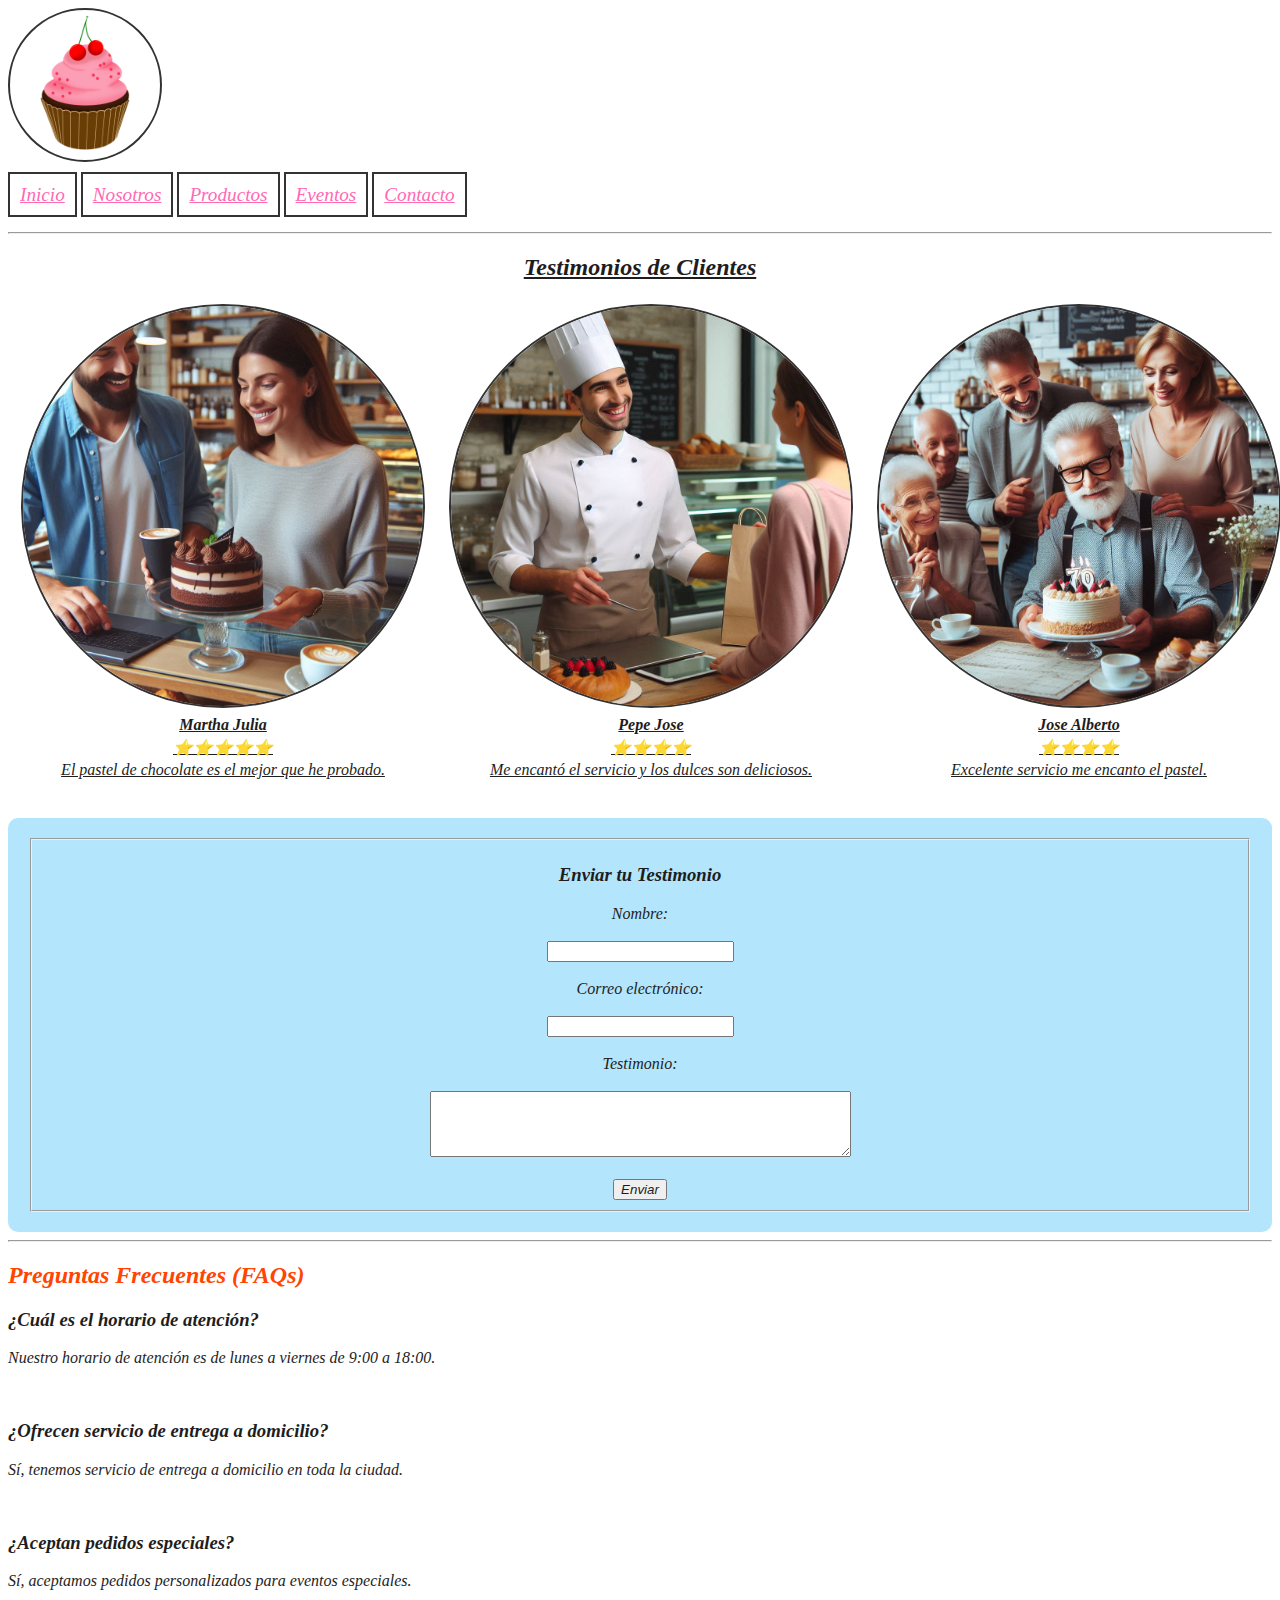
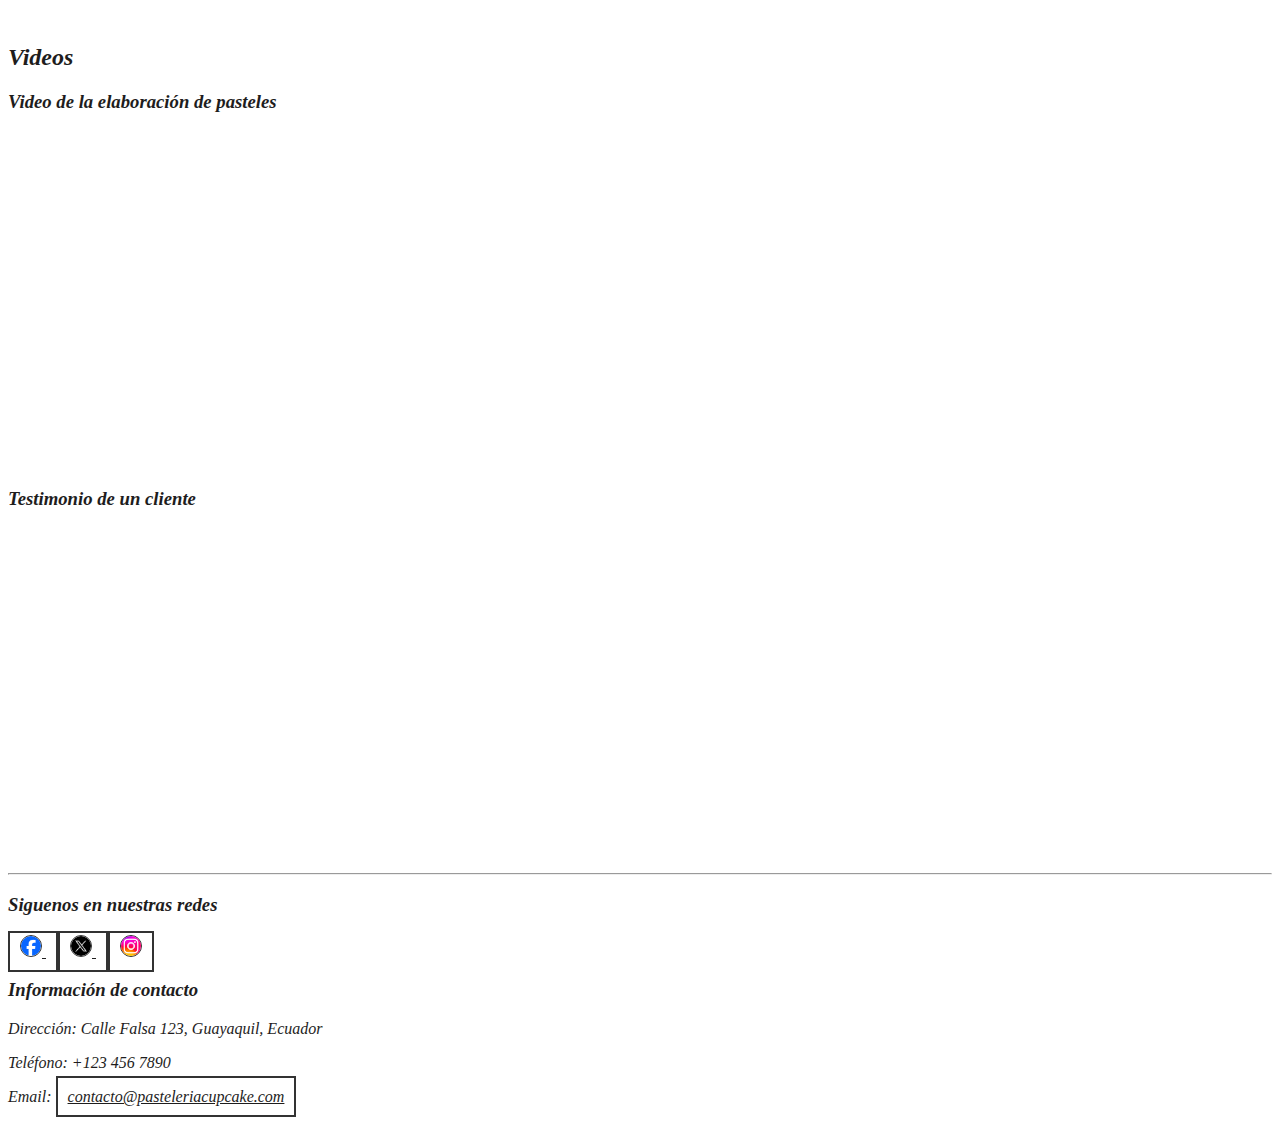
==== contacto.html @ 84ab32dd "falta añadir footer negro" ====
<!DOCTYPE html>
<html lang="es">
<head>
    <meta charset="UTF-8">
    <meta name="description" content="Página de testimonios de la pastelería.">
    <meta name="keywords" content="pastelería, testimonios, dulces, repostería">
    <meta name="author" content="Cisneros Alcivar Kenny Geampiere">
    <meta name="viewport" content="width=device-width, initial-scale=1.0">
    <title>Pastelería CupCake - Contacto</title>
    <style>
        /* Selector universal para cambiar el color de la fuente y ponerla en itálicas */
        * {
            color: #1e1d1d; 
            font-style: italic;
        }

        /* Estilo para los enlaces */
        a {
            padding: 10px;
            border: 2px solid #333333;
        }

        /* Selector de clase para estilizar tres elementos */
        .estilo-especial {
            color: #ff69b4;
            font-size: 1.2em;
        }

        /* Selector por id para centrar texto y subrayarlo */
        #testimonios {
            text-align: center;
            text-decoration: underline;
        }

        /* Selector en línea para texto en negritas y capitalizado */
        .inline-element {
            font-weight: bold;
            text-transform: capitalize;
        }

        /* Selector combinador */
        #faqs h2 {
            color: #ff4500;
        }

        img[src="img/cupcake.png"] {
            width: 150px;
            height: 150px; 
            border-radius: 50%;
            border: 2px solid #333333;
        }
        
        img[src^="img/imagen"] {
            width: 400px;
            height: 400px;
            border-radius: 50%;
            border: 2px solid #333333;
            margin: 0 10px;
        }

        img[src^="img/facebook"], img[src^="img/x"], img[src^="img/Instagram"] {
            width: 20px;
            height: 20px; 
            border-radius: 50%;
            border: 1px solid #333333;
        }

        /* Estilo para el fondo celeste del formulario de enviar testimonio */
        #enviar_testimonio form {
            background-color: #b3e5fc;
            padding: 20px; 
            border-radius: 10px; 
        }

    </style>
</head>
<body>
    <!--Header-->
    <header>
        <div>
            <img src="img/cupcake.png" alt="cupcake-image"><br><br>
            <nav>
                <a href="index.html" class="estilo-especial">Inicio</a>
                <a href="nosotros.html" class="estilo-especial">Nosotros</a>
                <a href="productos.html" class="estilo-especial">Productos</a>
                <a href="eventos.html" class="estilo-especial">Eventos</a>
                <a href="contacto.html" class="estilo-especial">Contacto</a>
            </nav>
        </div><br>
    </header>

    <hr>
    <!--Main-->
    <main>
        <section id="testimonios">
            <h2>Testimonios de Clientes</h2>
            <table align="center">
                <tr>
                    <td><img src="img/imagen 1.jpeg" alt="Foto de Cliente 1"></td>
                    <td><img src="img/imagen 2.jpeg" alt="Foto de Cliente 2"></td>
                    <td><img src="img/imagen 3.jpeg" alt="Foto de Cliente 3"></td>
                    <td><img src="img/imagen 4.jpeg" alt="Foto de Cliente 4"></td>
                </tr>
                <tr>
                    <td class="inline-element">Martha Julia</td>
                    <td class="inline-element">Pepe Jose</td>
                    <td class="inline-element">Jose Alberto</td>
                    <td class="inline-element">Mario Antonio</td>
                </tr>
                <tr>
                    <td>⭐⭐⭐⭐⭐</td>
                    <td>⭐⭐⭐⭐</td>
                    <td>⭐⭐⭐⭐</td>
                    <td>⭐⭐⭐⭐⭐</td>
                </tr>
                <tr>
                    <td>El pastel de chocolate es el mejor que he probado.</td>
                    <td>Me encantó el servicio y los dulces son deliciosos.</td>
                    <td>Excelente servicio me encanto el pastel.</td>
                    <td>Productos de muy buena calidad.</td>
                </tr>
            </table><br><br>
        </section>

        <section id="enviar_testimonio" align="center">
            <form action="submit_testimonio.html" method="post">
                <fieldset>
                    <h3>Enviar tu Testimonio</h3>
                    <label for="nombre">Nombre:</label><br><br>
                    <input type="text" id="nombre" name="nombre" required><br><br>
                    <label for="email">Correo electrónico:</label><br><br>
                    <input type="email" id="email" name="email" required><br><br>
                    <label for="testimonio">Testimonio:</label><br><br>
                    <textarea id="testimonio" name="testimonio" rows="4" cols="50" required></textarea><br><br>
                    <button type="submit">Enviar</button><br>
                </fieldset>
            </form>
        </section>
        <hr>

        <section id="faqs">
            <h2>Preguntas Frecuentes (FAQs)</h2>
            <article>
                <h3>¿Cuál es el horario de atención?</h3>
                <p>Nuestro horario de atención es de lunes a viernes de 9:00 a 18:00.</p><br>
            </article>
            <article>
                <h3>¿Ofrecen servicio de entrega a domicilio?</h3>
                <p>Sí, tenemos servicio de entrega a domicilio en toda la ciudad.</p><br>
            </article>
            <article>
                <h3>¿Aceptan pedidos especiales?</h3>
                <p>Sí, aceptamos pedidos personalizados para eventos especiales.</p><br>
            </article>
        </section>

        <section id="videos">
            <h2>Videos</h2>
            <article>
                <h3>Video de la elaboración de pasteles</h3><br>
                <iframe width="560" height="315" src="https://www.youtube.com/embed/brTCTw5O3BQ" frameborder="0" allow="accelerometer; autoplay; encrypted-media; gyroscope; picture-in-picture" allowfullscreen></iframe>
            </article>
            <article>
                <h3>Testimonio de un cliente</h3><br>
                <iframe width="560" height="315" src="https://www.youtube.com/embed/U2p_HJNhkn8" frameborder="0" allow="accelerometer; autoplay; encrypted-media; gyroscope; picture-in-picture" allowfullscreen></iframe>
            </article>
        </section>
    </main>

    <hr>
    <!--Footer-->
    <footer>
        <div>
            <h3>Siguenos en nuestras redes</h3>
            <a href="https://www.facebook.com/" target="_blank">
                <img src="img/facebook.webp" alt="facebook" width="40px" height="40px">
            </a>
            
            <a href="https://x.com/home" target="_blank">
                <img src="img/x.png" alt="x" width="40px" height="40px">
            </a>
            
            <a href="https://www.instagram.com/" target="_blank">
                <img src="img/Instagram.png" alt="instagram" width="40px" height="40px">
            </a>
        </div>
        <div>
            <h3>Información de contacto</h3>
            <address>
                <p>Dirección: Calle Falsa 123, Guayaquil, Ecuador</p>
                <p>Teléfono: +123 456 7890</p>
                <p>Email: <a href="mailto:contacto@pasteleriacupcake.com">contacto@pasteleriacupcake.com</a></p>
            </address>
        </div>
        
    </footer>
</body>
</html>
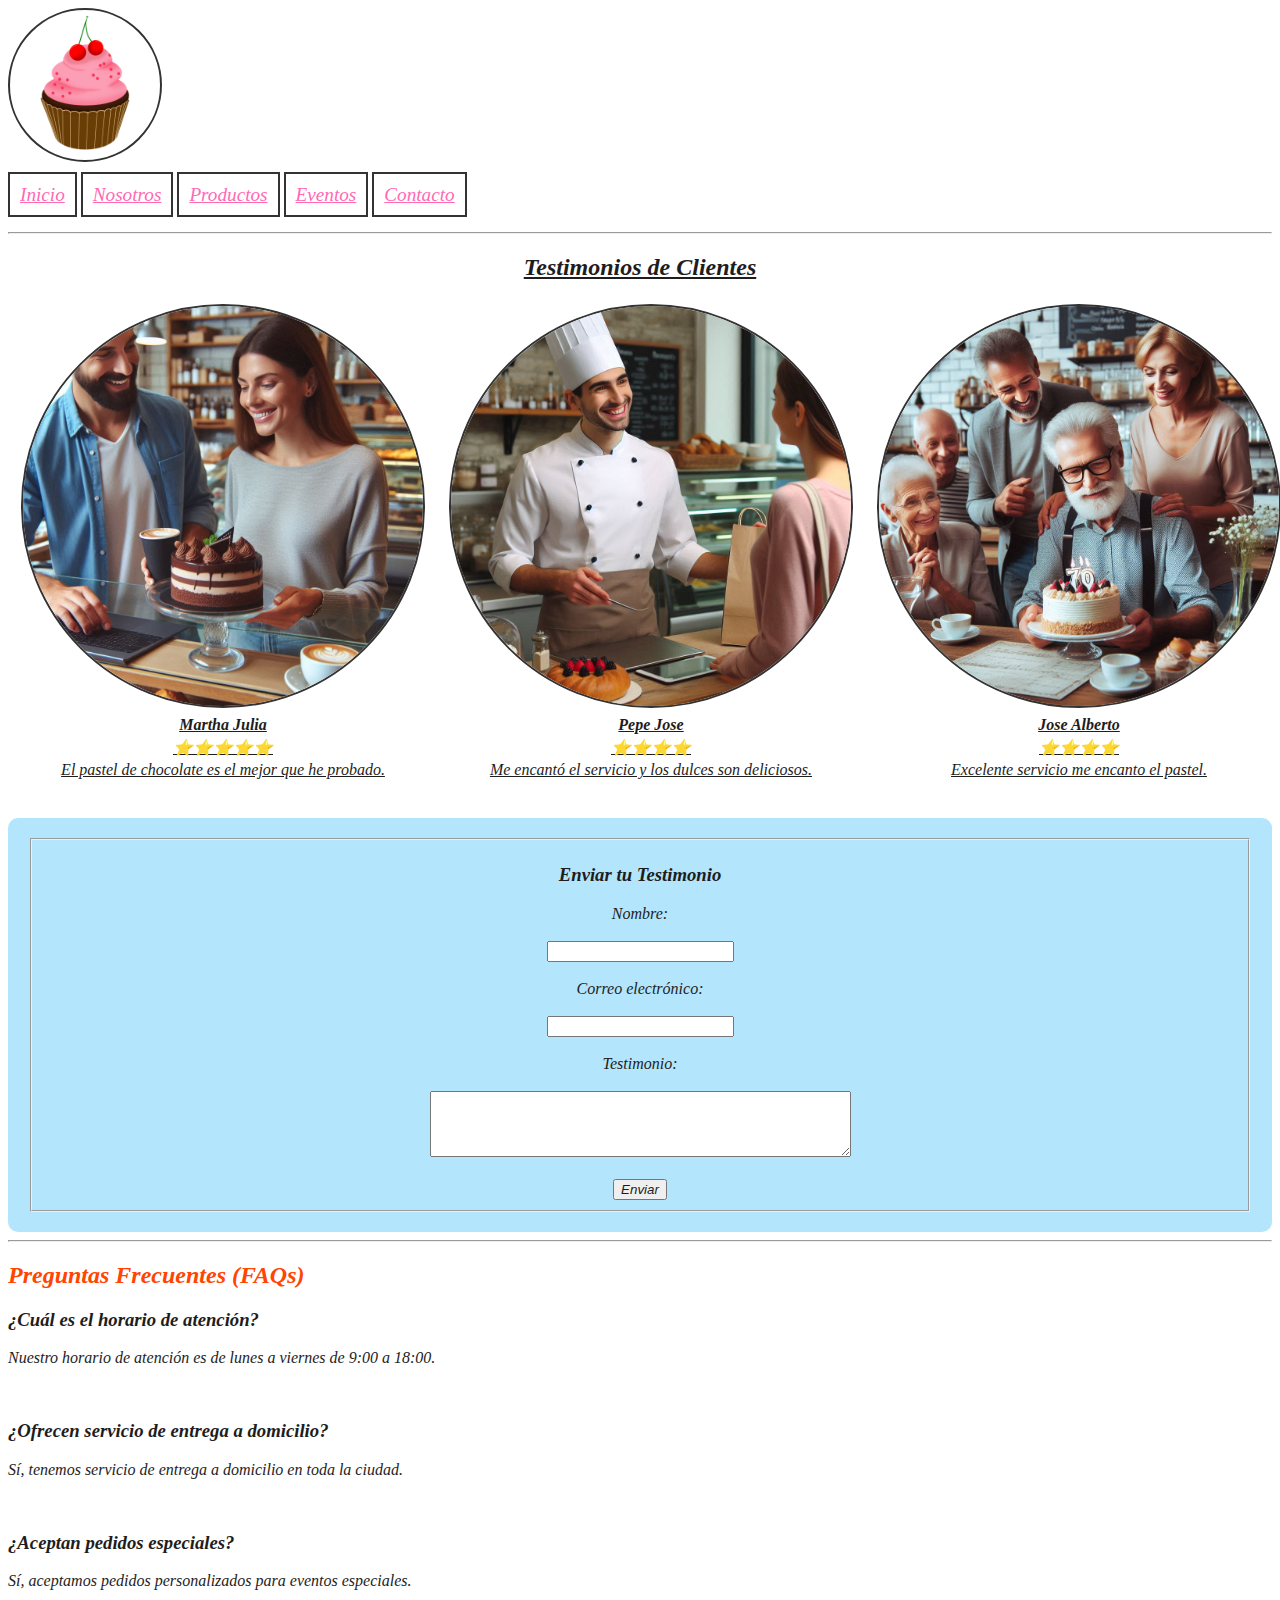
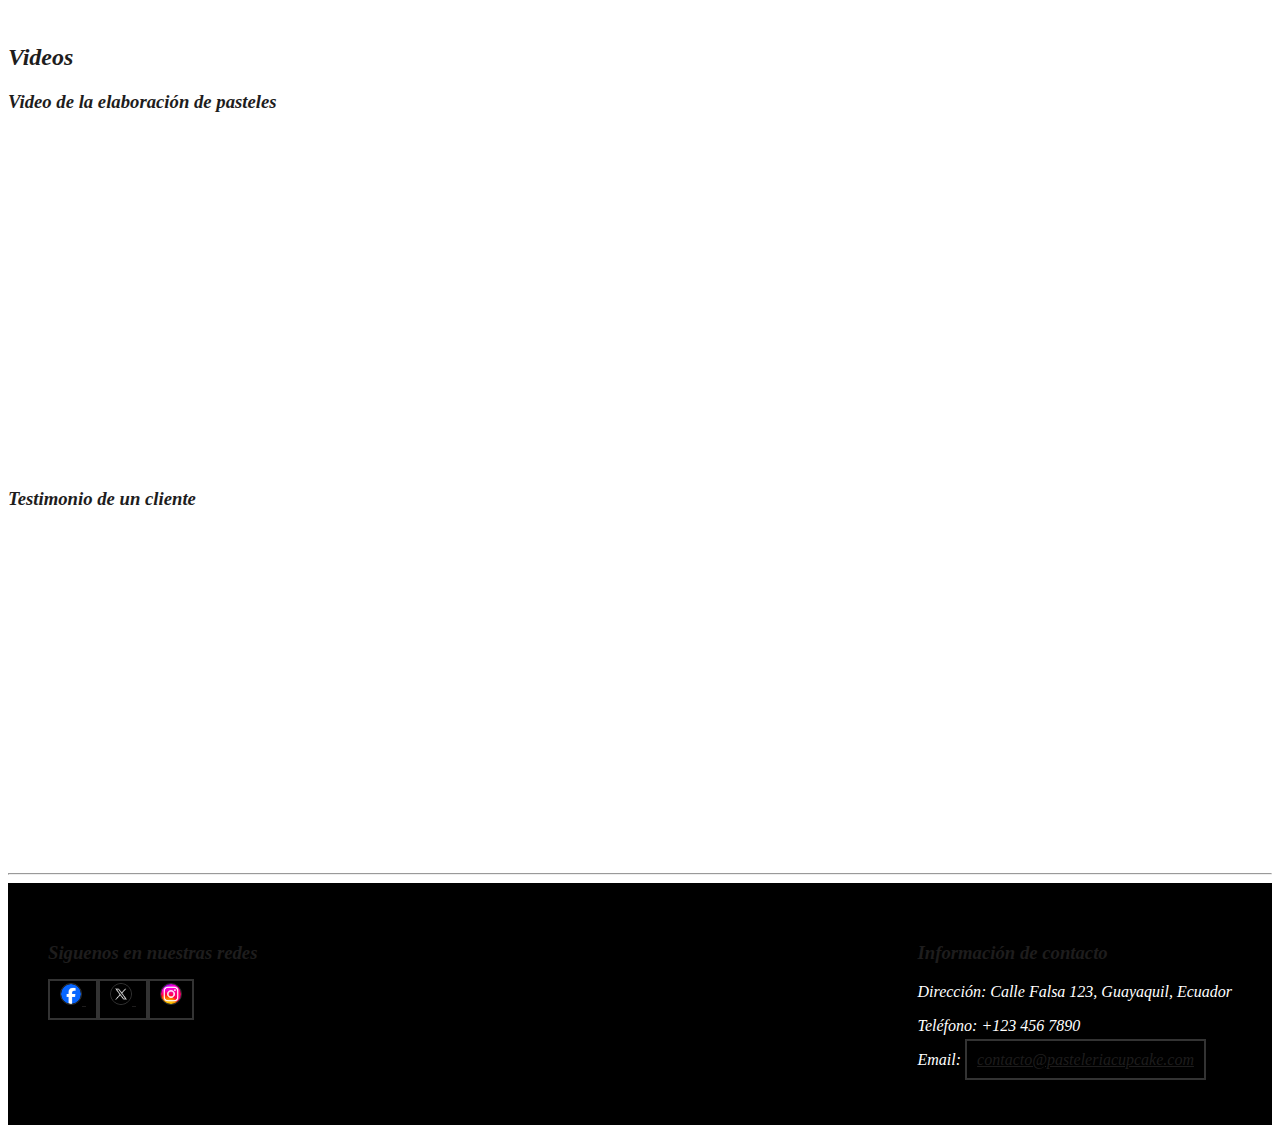
==== commit ff4d2128: "Add pre-cambios" ====
--- a/contacto.html
+++ b/contacto.html
@@ -71,6 +71,24 @@
             padding: 20px; 
             border-radius: 10px; 
         }
+
+        footer{
+                background-color: black;
+                display: flex;
+                justify-content: space-between;
+                padding: 40px;
+            }
+            .contenedor-enlaces{
+                display: flex;
+                justify-content: space-around;
+                margin: 10px;
+            }
+            .txt-footer{
+                color: white;
+            }
+            address > p {
+                color: white;
+            }
 
     </style>
 </head>
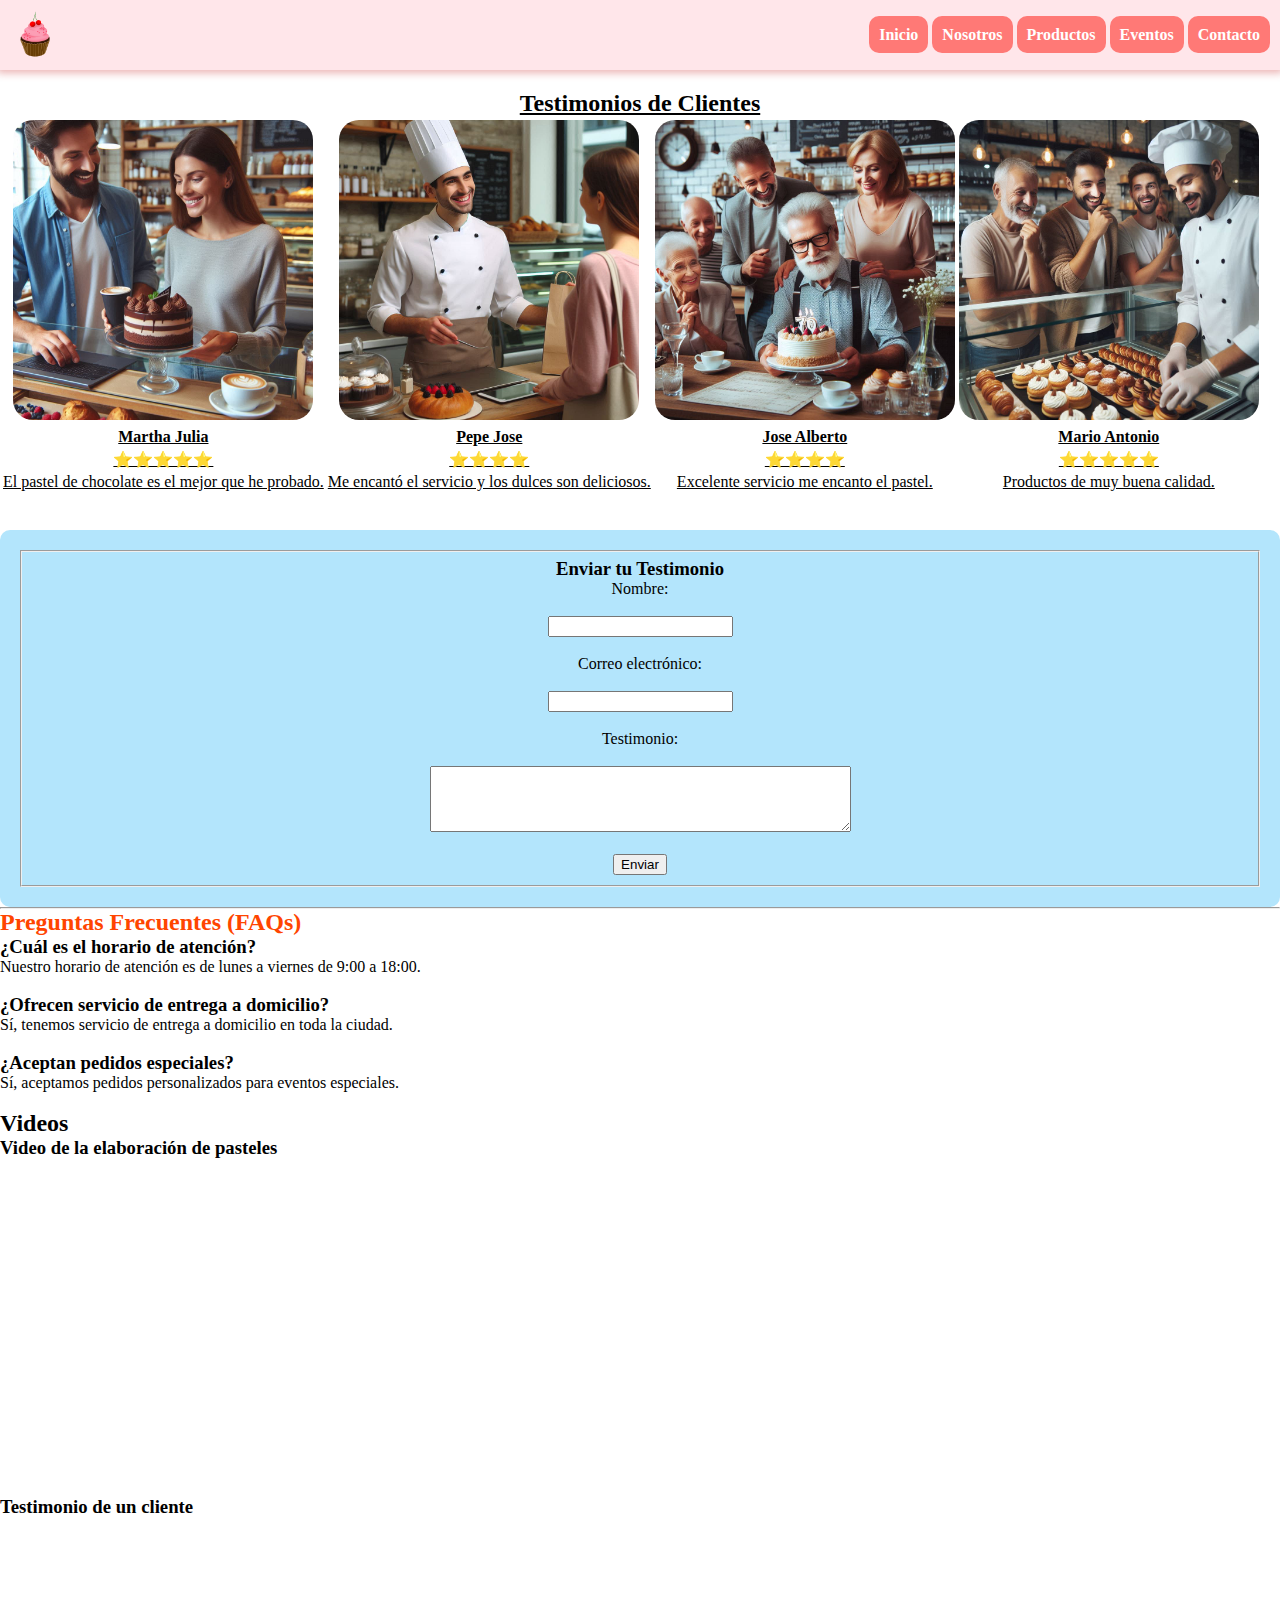
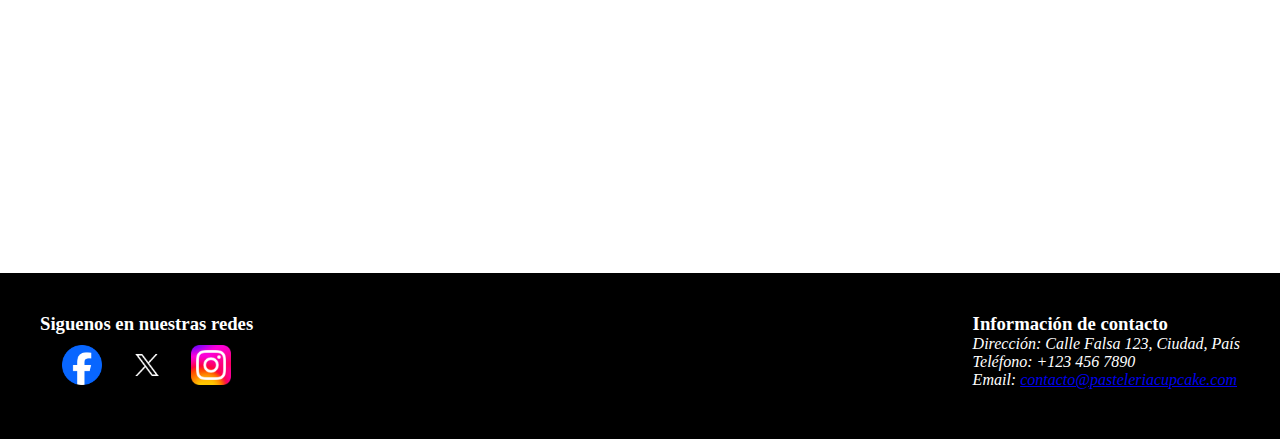
==== commit 3f8af148: "Fix - cambios en header y footer del sitio web" ====
--- a/contacto.html
+++ b/contacto.html
@@ -8,16 +8,31 @@
     <meta name="viewport" content="width=device-width, initial-scale=1.0">
     <title>Pastelería CupCake - Contacto</title>
     <style>
-        /* Selector universal para cambiar el color de la fuente y ponerla en itálicas */
-        * {
-            color: #1e1d1d; 
-            font-style: italic;
-        }
-
-        /* Estilo para los enlaces */
-        a {
+        
+        *{
+            margin: 0;
+        }
+        .contenedor-header{
+            display: flex;
+            justify-content: space-between;
+            align-items: center;
+            background-color: rgb(255, 230, 234);
             padding: 10px;
-            border: 2px solid #333333;
+            box-shadow: 0 0 8px 3px rgba(190, 4, 4, 0.3);
+            margin-bottom: 20px;
+        }
+
+        .btn-enlace{
+            background-color: rgb(255, 121, 118);
+            padding: 10px;
+            border-radius: 10px;
+            color: white;
+            text-decoration: none;
+            font-weight: bold;
+        }
+
+        .btn-enlace:hover {
+            background-color: rgb(222, 94, 92);
         }
 
         /* Selector de clase para estilizar tres elementos */
@@ -43,26 +58,10 @@
             color: #ff4500;
         }
 
-        img[src="img/cupcake.png"] {
-            width: 150px;
-            height: 150px; 
-            border-radius: 50%;
-            border: 2px solid #333333;
-        }
-        
-        img[src^="img/imagen"] {
-            width: 400px;
-            height: 400px;
-            border-radius: 50%;
-            border: 2px solid #333333;
-            margin: 0 10px;
-        }
-
-        img[src^="img/facebook"], img[src^="img/x"], img[src^="img/Instagram"] {
-            width: 20px;
-            height: 20px; 
-            border-radius: 50%;
-            border: 1px solid #333333;
+        .tamanio-img{
+            width: 300px;
+            height: 300px;
+            border-radius: 20px;
         }
 
         /* Estilo para el fondo celeste del formulario de enviar testimonio */
@@ -73,51 +72,50 @@
         }
 
         footer{
-                background-color: black;
-                display: flex;
-                justify-content: space-between;
-                padding: 40px;
-            }
-            .contenedor-enlaces{
-                display: flex;
-                justify-content: space-around;
-                margin: 10px;
-            }
-            .txt-footer{
-                color: white;
-            }
-            address > p {
-                color: white;
-            }
+            background-color: black;
+            display: flex;
+            justify-content: space-between;
+            padding: 40px;
+        }
+        .contenedor-enlaces{
+            display: flex;
+            justify-content: space-around;
+            margin: 10px;
+        }
+        .txt-footer{
+            color: white;
+        }
+        address > p {
+            color: white;
+        }
 
     </style>
 </head>
 <body>
     <!--Header-->
     <header>
-        <div>
-            <img src="img/cupcake.png" alt="cupcake-image"><br><br>
+        <div class="contenedor-header">
+            <img src="img/cupcake.png" alt="cupcake-image" width="50px" height="50px">
             <nav>
-                <a href="index.html" class="estilo-especial">Inicio</a>
-                <a href="nosotros.html" class="estilo-especial">Nosotros</a>
-                <a href="productos.html" class="estilo-especial">Productos</a>
-                <a href="eventos.html" class="estilo-especial">Eventos</a>
-                <a href="contacto.html" class="estilo-especial">Contacto</a>
+                <a class="btn-enlace" href="index.html">Inicio</a>
+                <a class="btn-enlace" href="nosotros.html">Nosotros</a>
+                <a class="btn-enlace" href="productos.html">Productos</a>
+                <a class="btn-enlace" href="eventos.html">Eventos</a>
+                <a class="btn-enlace" href="">Contacto</a>
             </nav>
-        </div><br>
+        </div>
     </header>
 
-    <hr>
     <!--Main-->
     <main>
         <section id="testimonios">
             <h2>Testimonios de Clientes</h2>
             <table align="center">
                 <tr>
-                    <td><img src="img/imagen 1.jpeg" alt="Foto de Cliente 1"></td>
-                    <td><img src="img/imagen 2.jpeg" alt="Foto de Cliente 2"></td>
-                    <td><img src="img/imagen 3.jpeg" alt="Foto de Cliente 3"></td>
-                    <td><img src="img/imagen 4.jpeg" alt="Foto de Cliente 4"></td>
+                    <td><img class="tamanio-img" src="img/imagen 1.jpeg" alt="Foto de Cliente 1"></td>
+                    <td><img class="tamanio-img" src="img/imagen 2.jpeg" alt="Foto de Cliente 2"></td>
+                    <td><img class="tamanio-img" src="img/imagen 3.jpeg" alt="Foto de Cliente 3"></td>
+                    <td><img class="tamanio-img" src="img/imagen 4.jpeg" alt="Foto de Cliente 4"></td>
                 </tr>
                 <tr>
                     <td class="inline-element">Martha Julia</td>
@@ -185,32 +183,35 @@
         </section>
     </main>
 
-    <hr>
-    <!--Footer-->
-    <footer>
-        <div>
-            <h3>Siguenos en nuestras redes</h3>
-            <a href="https://www.facebook.com/" target="_blank">
-                <img src="img/facebook.webp" alt="facebook" width="40px" height="40px">
-            </a>
+    <br>
+        <!--Footer-->
+        <footer>
+            <div>
+                <h3 class="txt-footer">Siguenos en nuestras redes</h3>
+                
+                <div class="contenedor-enlaces">
+                    <a href="https://www.facebook.com/" target="_blank">
+                        <img src="img/facebook.webp" alt="facebook" width="40px" height="40px">
+                    </a>
+    
+                    <a href="https://x.com/home" target="_blank">
+                        <img src="img/x.png" alt="x" width="40px" height="40px">
+                    </a>
+    
+                    <a href="https://www.instagram.com/" target="_blank">
+                        <img src="img/Instagram.png" alt="instagram" width="40px" height="40px">
+                    </a>
+                </div>
+            </div>
+            <div>
+                <h3 class="txt-footer">Información de contacto</h3>
+                <address>
+                    <p>Dirección: Calle Falsa 123, Ciudad, País</p>
+                    <p>Teléfono: +123 456 7890</p>
+                    <p>Email: <a href="mailto:contacto@pasteleriadulcesabor.com">contacto@pasteleriacupcake.com</a></p>
+                </address>
+            </div>
             
-            <a href="https://x.com/home" target="_blank">
-                <img src="img/x.png" alt="x" width="40px" height="40px">
-            </a>
-            
-            <a href="https://www.instagram.com/" target="_blank">
-                <img src="img/Instagram.png" alt="instagram" width="40px" height="40px">
-            </a>
-        </div>
-        <div>
-            <h3>Información de contacto</h3>
-            <address>
-                <p>Dirección: Calle Falsa 123, Guayaquil, Ecuador</p>
-                <p>Teléfono: +123 456 7890</p>
-                <p>Email: <a href="mailto:contacto@pasteleriacupcake.com">contacto@pasteleriacupcake.com</a></p>
-            </address>
-        </div>
-        
-    </footer>
+        </footer>
 </body>
 </html>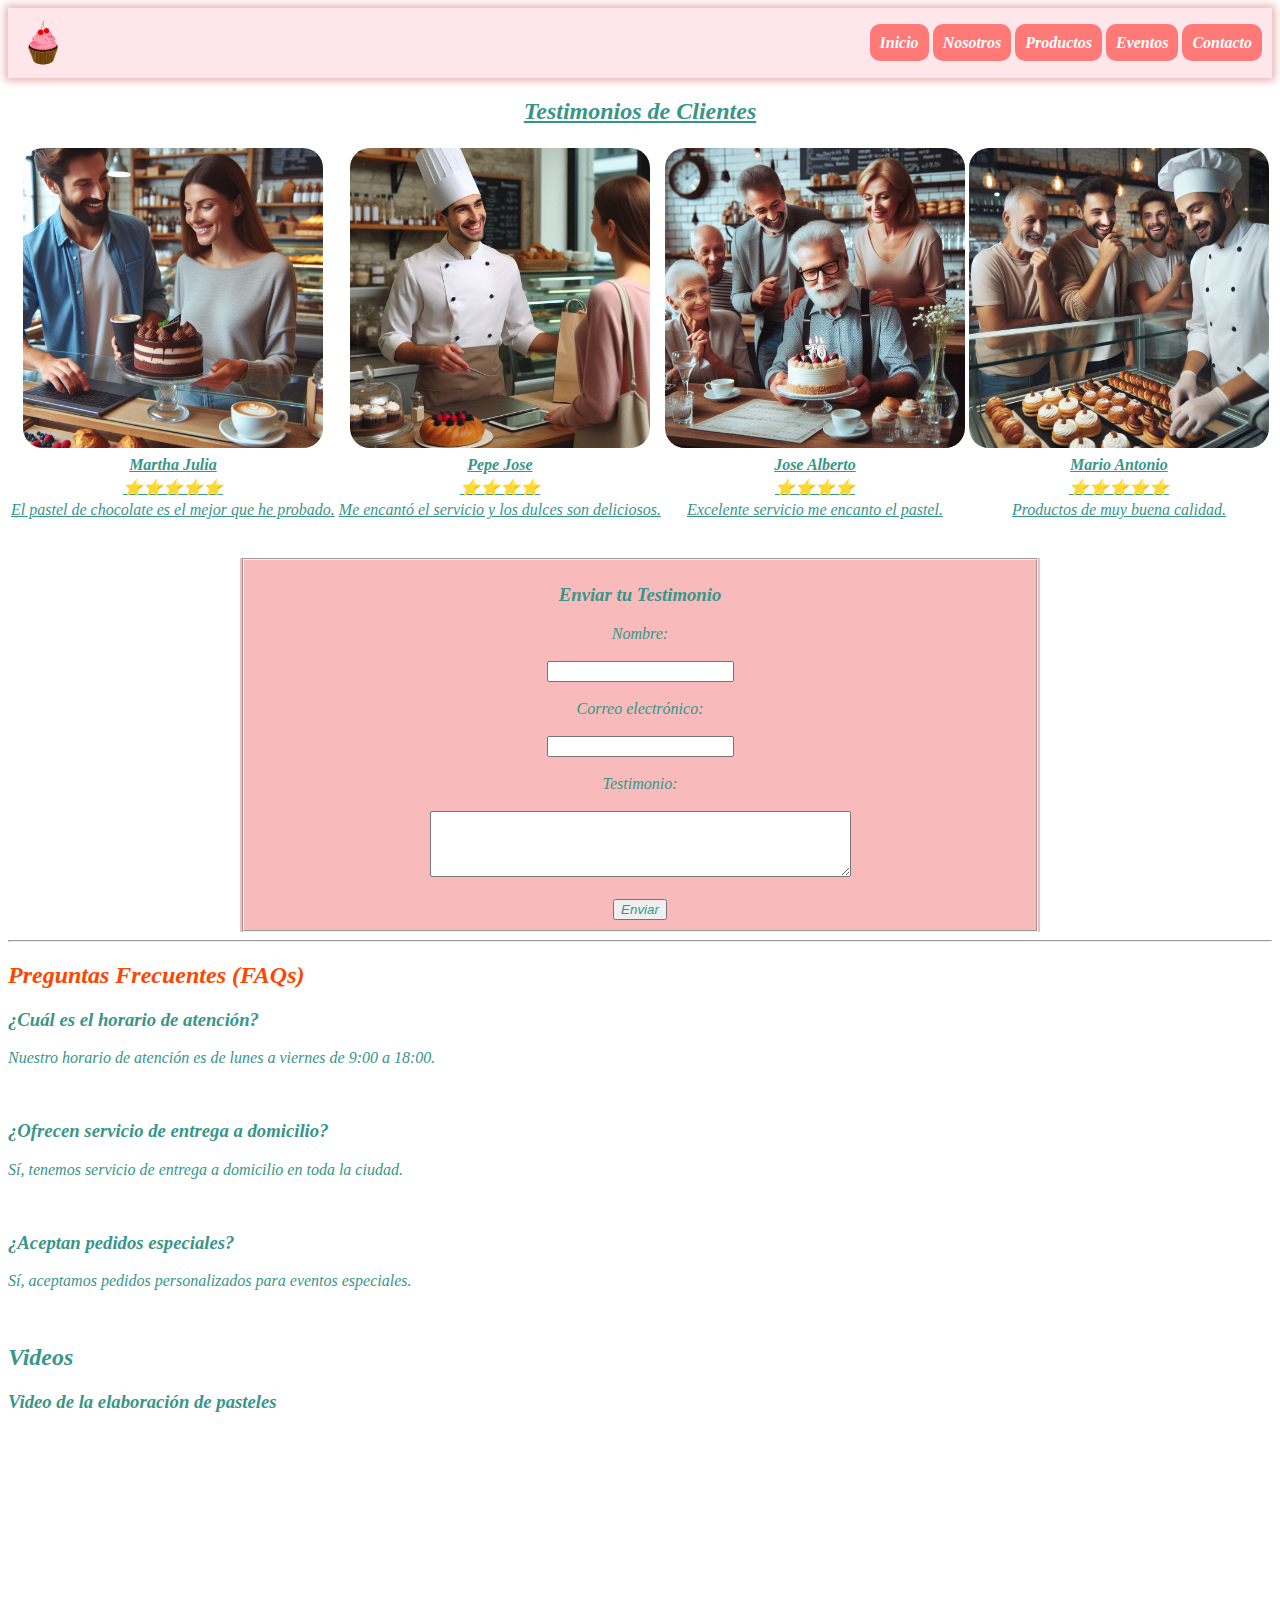
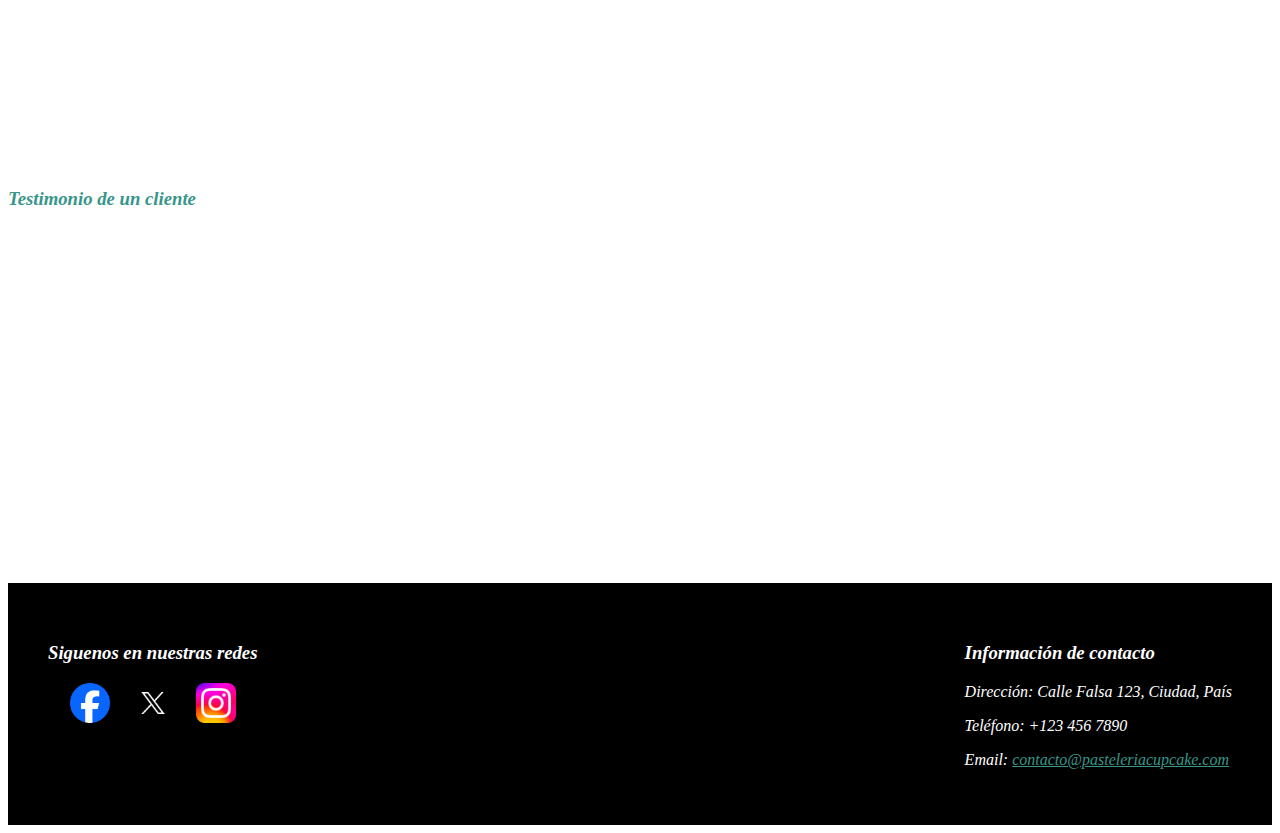
==== commit 2ade277a: "actualización" ====
--- a/contacto.html
+++ b/contacto.html
@@ -7,89 +7,7 @@
     <meta name="author" content="Cisneros Alcivar Kenny Geampiere">
     <meta name="viewport" content="width=device-width, initial-scale=1.0">
     <title>Pastelería CupCake - Contacto</title>
-    <style>
-        
-        *{
-            margin: 0;
-        }
-        .contenedor-header{
-            display: flex;
-            justify-content: space-between;
-            align-items: center;
-            background-color: rgb(255, 230, 234);
-            padding: 10px;
-            box-shadow: 0 0 8px 3px rgba(190, 4, 4, 0.3);
-            margin-bottom: 20px;
-        }
-
-        .btn-enlace{
-            background-color: rgb(255, 121, 118);
-            padding: 10px;
-            border-radius: 10px;
-            color: white;
-            text-decoration: none;
-            font-weight: bold;
-        }
-
-        .btn-enlace:hover {
-            background-color: rgb(222, 94, 92);
-        }
-
-        /* Selector de clase para estilizar tres elementos */
-        .estilo-especial {
-            color: #ff69b4;
-            font-size: 1.2em;
-        }
-
-        /* Selector por id para centrar texto y subrayarlo */
-        #testimonios {
-            text-align: center;
-            text-decoration: underline;
-        }
-
-        /* Selector en línea para texto en negritas y capitalizado */
-        .inline-element {
-            font-weight: bold;
-            text-transform: capitalize;
-        }
-
-        /* Selector combinador */
-        #faqs h2 {
-            color: #ff4500;
-        }
-
-        .tamanio-img{
-            width: 300px;
-            height: 300px;
-            border-radius: 20px;
-        }
-
-        /* Estilo para el fondo celeste del formulario de enviar testimonio */
-        #enviar_testimonio form {
-            background-color: #b3e5fc;
-            padding: 20px; 
-            border-radius: 10px; 
-        }
-
-        footer{
-            background-color: black;
-            display: flex;
-            justify-content: space-between;
-            padding: 40px;
-        }
-        .contenedor-enlaces{
-            display: flex;
-            justify-content: space-around;
-            margin: 10px;
-        }
-        .txt-footer{
-            color: white;
-        }
-        address > p {
-            color: white;
-        }
-
-    </style>
+    <link rel="stylesheet" href="./styles/contacto-style.css">
 </head>
 <body>
     <!--Header-->
@@ -138,20 +56,22 @@
             </table><br><br>
         </section>
 
-        <section id="enviar_testimonio" align="center">
-            <form action="submit_testimonio.html" method="post">
-                <fieldset>
-                    <h3>Enviar tu Testimonio</h3>
-                    <label for="nombre">Nombre:</label><br><br>
-                    <input type="text" id="nombre" name="nombre" required><br><br>
-                    <label for="email">Correo electrónico:</label><br><br>
-                    <input type="email" id="email" name="email" required><br><br>
-                    <label for="testimonio">Testimonio:</label><br><br>
-                    <textarea id="testimonio" name="testimonio" rows="4" cols="50" required></textarea><br><br>
-                    <button type="submit">Enviar</button><br>
-                </fieldset>
-            </form>
-        </section>
+<div class="contenedor-testimonio"><section id="enviar_testimonio" align="center">
+    <form action="submit_testimonio.html" method="post">
+        <fieldset>
+            <h3>Enviar tu Testimonio</h3>
+            <label for="nombre">Nombre:</label><br><br>
+            <input type="text" id="nombre" name="nombre" required><br><br>
+            <label for="email">Correo electrónico:</label><br><br>
+            <input type="email" id="email" name="email" required><br><br>
+            <label for="testimonio">Testimonio:</label><br><br>
+            <textarea id="testimonio" name="testimonio" rows="4" cols="50" required></textarea><br><br>
+            <button type="submit">Enviar</button><br>
+        </fieldset>
+    </form>
+</section>
+</div>
+        
         <hr>
 
         <section id="faqs">
--- a/styles/contacto-style.css
+++ b/styles/contacto-style.css
@@ -0,0 +1,84 @@
+*{
+    color: #379689;
+    font-style: italic;
+    margin: 2;
+}
+.contenedor-header{
+    display: flex;
+    justify-content: space-between;
+    align-items: center;
+    background-color: rgb(255, 230, 234);
+    padding: 10px;
+    box-shadow: 0 0 8px 3px rgba(190, 4, 4, 0.3);
+    margin-bottom: 20px;
+}
+
+.btn-enlace{
+    background-color: rgb(255, 121, 118);
+    padding: 10px;
+    border-radius: 10px;
+    color: white;
+    text-decoration: none;
+    font-weight: bold;
+}
+
+.btn-enlace:hover {
+    background-color: rgb(222, 94, 92);
+}
+
+/* Selector de clase para estilizar tres elementos */
+.estilo-especial {
+    color: #ff69b4;
+    font-size: 1.2em;
+}
+
+/* Selector por id para centrar texto y subrayarlo */
+#testimonios {
+    text-align: center;
+    text-decoration: underline;
+}
+
+/* Selector en línea para texto en negritas y capitalizado */
+.inline-element {
+    font-weight: bold;
+    text-transform: capitalize;
+}
+
+/* Selector combinador */
+#faqs h2 {
+    color: #ff4500;
+}
+
+.tamanio-img{
+    width: 300px;
+    height: 300px;
+    border-radius: 20px;
+}
+.contenedor-testimonio{
+    display: flex;
+    justify-content: center;
+    align-items: center;
+}
+/* Estilo para el fondo celeste del formulario de enviar testimonio */
+#enviar_testimonio form {
+    background-color: #f8baba;
+    width: 800px;
+}
+
+footer{
+    background-color: black;
+    display: flex;
+    justify-content: space-between;
+    padding: 40px;
+}
+.contenedor-enlaces{
+    display: flex;
+    justify-content: space-around;
+    margin: 10px;
+}
+.txt-footer{
+    color: white;
+}
+address > p {
+    color: white;
+}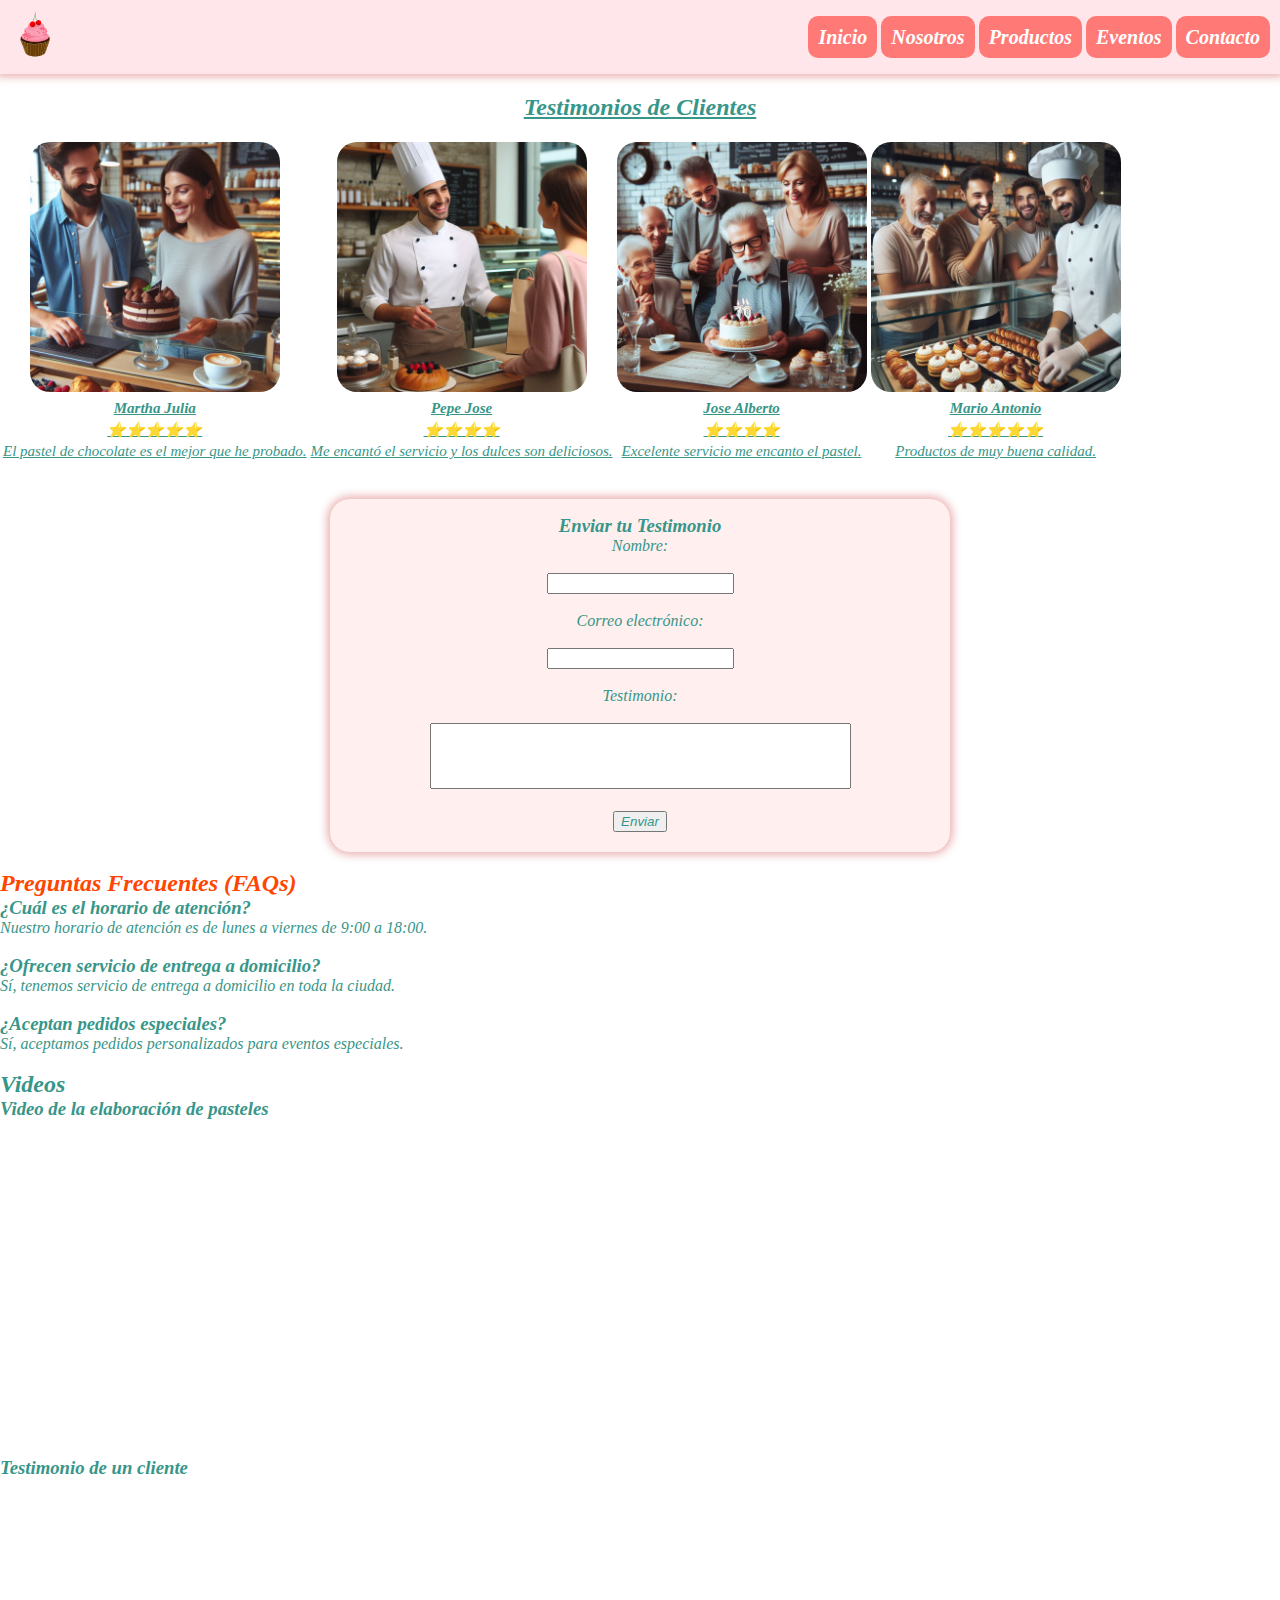
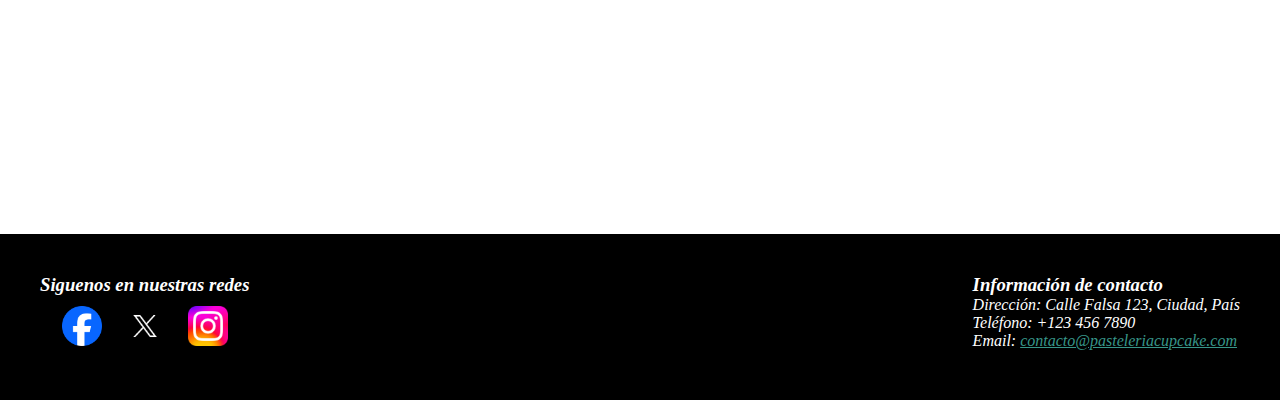
==== commit b6e9f234: "Update - cambios en todo el proyecto" ====
--- a/contacto.html
+++ b/contacto.html
@@ -13,13 +13,15 @@
     <!--Header-->
     <header>
         <div class="contenedor-header">
-            <img src="img/cupcake.png" alt="cupcake-image" width="50px" height="50px">
+            <a href="index.html">
+                <img src="img/cupcake.png" alt="cupcake-image" width="50px" height="50px">
+            </a>
             <nav>
                 <a class="btn-enlace" href="index.html">Inicio</a>
                 <a class="btn-enlace" href="nosotros.html">Nosotros</a>
                 <a class="btn-enlace" href="productos.html">Productos</a>
                 <a class="btn-enlace" href="eventos.html">Eventos</a>
-                <a class="btn-enlace" href="">Contacto</a>
+                <a class="btn-enlace" href="contacto.html">Contacto</a>
             </nav>
         </div>
     </header>
@@ -28,6 +30,7 @@
     <main>
         <section id="testimonios">
             <h2>Testimonios de Clientes</h2>
+            <br>
             <table align="center">
                 <tr>
                     <td><img class="tamanio-img" src="img/imagen 1.jpeg" alt="Foto de Cliente 1"></td>
@@ -56,23 +59,24 @@
             </table><br><br>
         </section>
 
-<div class="contenedor-testimonio"><section id="enviar_testimonio" align="center">
-    <form action="submit_testimonio.html" method="post">
-        <fieldset>
-            <h3>Enviar tu Testimonio</h3>
-            <label for="nombre">Nombre:</label><br><br>
-            <input type="text" id="nombre" name="nombre" required><br><br>
-            <label for="email">Correo electrónico:</label><br><br>
-            <input type="email" id="email" name="email" required><br><br>
-            <label for="testimonio">Testimonio:</label><br><br>
-            <textarea id="testimonio" name="testimonio" rows="4" cols="50" required></textarea><br><br>
-            <button type="submit">Enviar</button><br>
-        </fieldset>
-    </form>
-</section>
-</div>
+        <div class="contenedor-testimonio">
+            <section align="center">
+            <form>
+                <fieldset style="border: none;">
+                    <h3>Enviar tu Testimonio</h3>
+                    <label for="nombre">Nombre:</label><br><br>
+                    <input type="text" id="nombre" name="nombre" required><br><br>
+                    <label for="email">Correo electrónico:</label><br><br>
+                    <input type="email" id="email" name="email" required><br><br>
+                    <label for="testimonio">Testimonio:</label><br><br>
+                    <textarea id="testimonio" name="testimonio" rows="4" cols="50" required style="resize: none;"></textarea><br><br>
+                    <button type="submit">Enviar</button><br>
+                </fieldset>
+            </form>
+            </section>
+        </div>
         
-        <hr>
+        <br>
 
         <section id="faqs">
             <h2>Preguntas Frecuentes (FAQs)</h2>
--- a/styles/contacto-style.css
+++ b/styles/contacto-style.css
@@ -1,8 +1,9 @@
 *{
     color: #379689;
     font-style: italic;
-    margin: 2;
+    margin: 0;
 }
+/*Header*/
 .contenedor-header{
     display: flex;
     justify-content: space-between;
@@ -20,6 +21,7 @@
     color: white;
     text-decoration: none;
     font-weight: bold;
+    font-size: 20px;
 }
 
 .btn-enlace:hover {
@@ -44,14 +46,17 @@
     text-transform: capitalize;
 }
 
+td{
+    font-size: 15px;
+}
 /* Selector combinador */
 #faqs h2 {
     color: #ff4500;
 }
 
 .tamanio-img{
-    width: 300px;
-    height: 300px;
+    width: 250px;
+    height: 250px;
     border-radius: 20px;
 }
 .contenedor-testimonio{
@@ -60,9 +65,12 @@
     align-items: center;
 }
 /* Estilo para el fondo celeste del formulario de enviar testimonio */
-#enviar_testimonio form {
-    background-color: #f8baba;
-    width: 800px;
+.contenedor-testimonio form {
+    box-shadow: 0 0 8px 3px rgba(190, 4, 4, 0.3);
+    background-color: #ffefef;
+    width: 600px;
+    border-radius: 20px;
+    padding: 10px;
 }
 
 footer{
@@ -81,4 +89,9 @@
 }
 address > p {
     color: white;
+}
+
+.br-20{
+    border-radius: 20px;
+    margin: 10px;
 }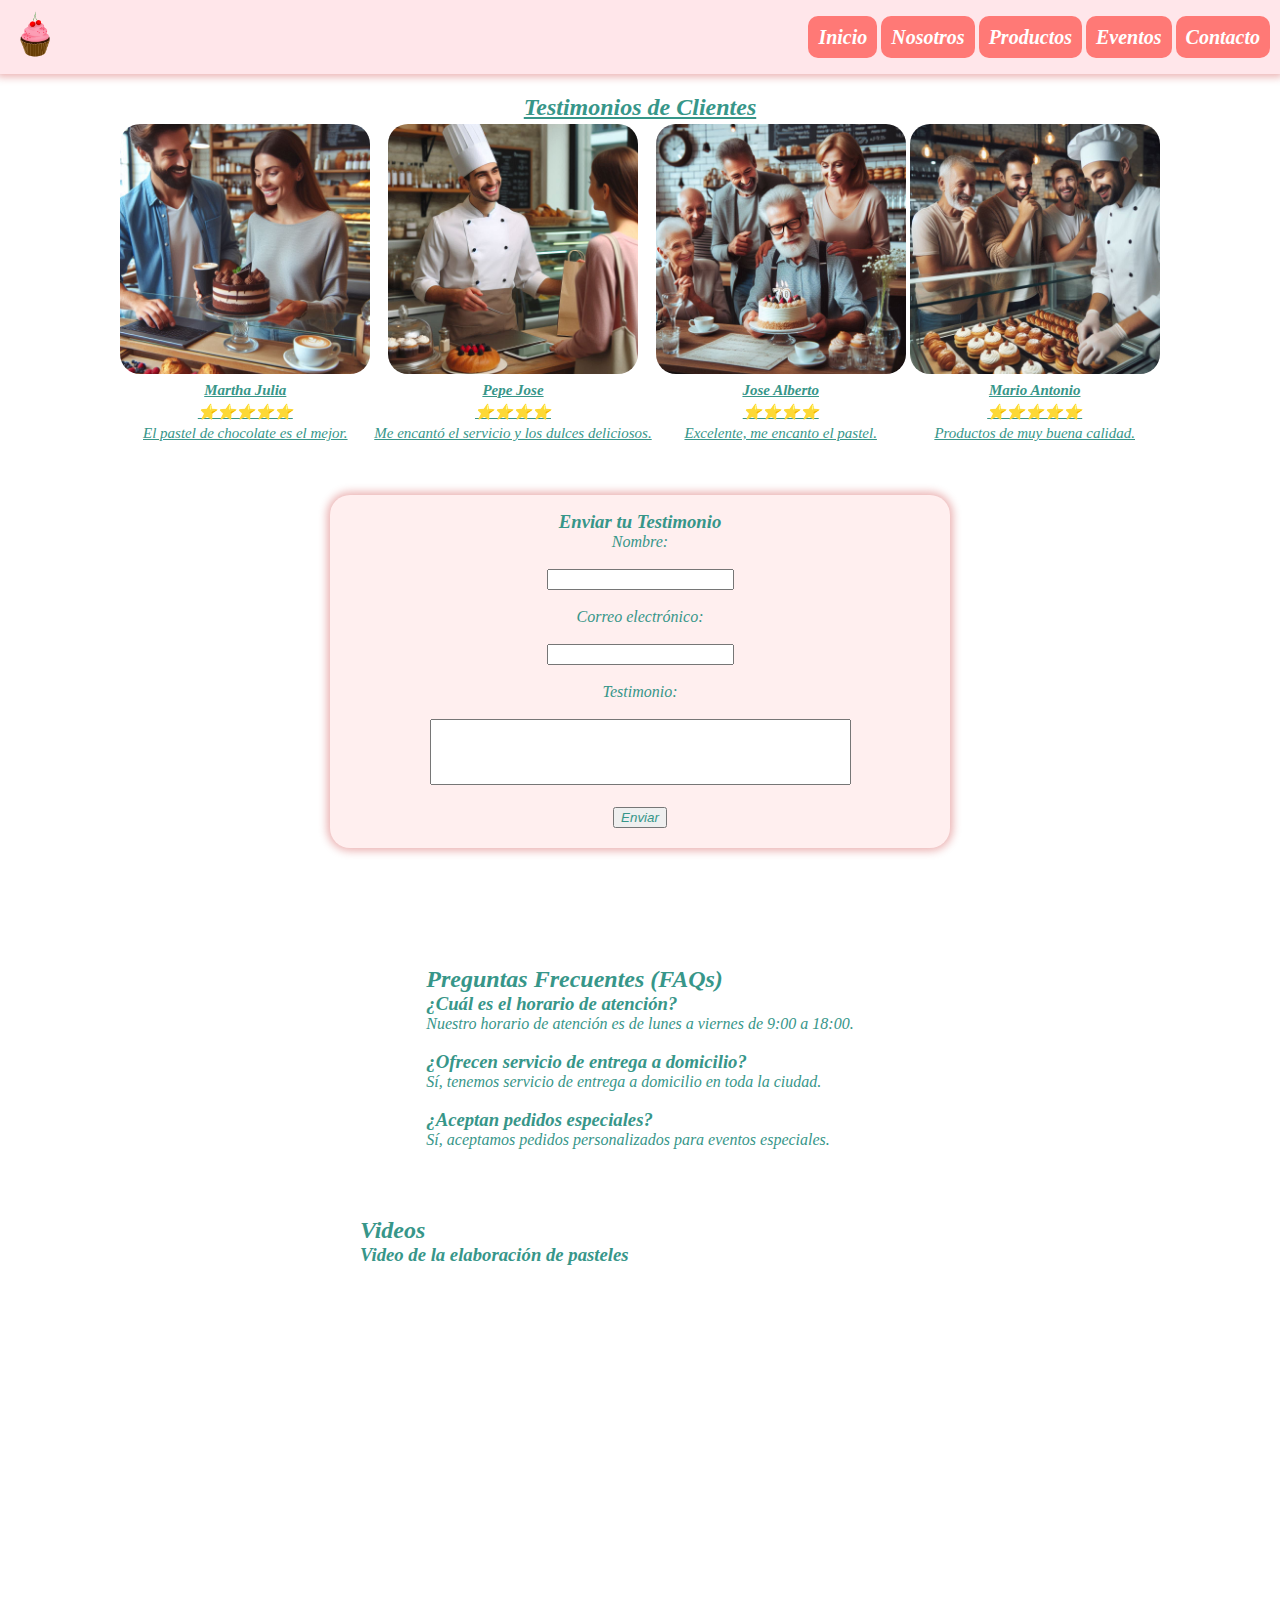
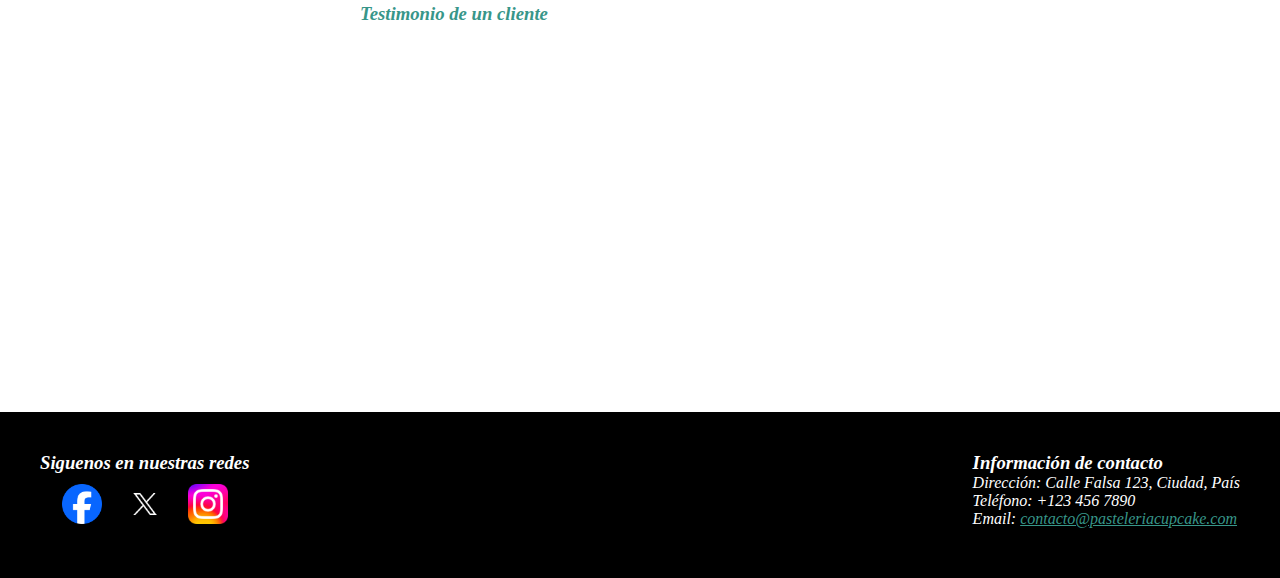
==== commit a4e1b2df: "Update - cambios finales" ====
--- a/contacto.html
+++ b/contacto.html
@@ -30,33 +30,37 @@
     <main>
         <section id="testimonios">
             <h2>Testimonios de Clientes</h2>
-            <br>
-            <table align="center">
-                <tr>
-                    <td><img class="tamanio-img" src="img/imagen 1.jpeg" alt="Foto de Cliente 1"></td>
-                    <td><img class="tamanio-img" src="img/imagen 2.jpeg" alt="Foto de Cliente 2"></td>
-                    <td><img class="tamanio-img" src="img/imagen 3.jpeg" alt="Foto de Cliente 3"></td>
-                    <td><img class="tamanio-img" src="img/imagen 4.jpeg" alt="Foto de Cliente 4"></td>
-                </tr>
-                <tr>
-                    <td class="inline-element">Martha Julia</td>
-                    <td class="inline-element">Pepe Jose</td>
-                    <td class="inline-element">Jose Alberto</td>
-                    <td class="inline-element">Mario Antonio</td>
-                </tr>
-                <tr>
-                    <td>⭐⭐⭐⭐⭐</td>
-                    <td>⭐⭐⭐⭐</td>
-                    <td>⭐⭐⭐⭐</td>
-                    <td>⭐⭐⭐⭐⭐</td>
-                </tr>
-                <tr>
-                    <td>El pastel de chocolate es el mejor que he probado.</td>
-                    <td>Me encantó el servicio y los dulces son deliciosos.</td>
-                    <td>Excelente servicio me encanto el pastel.</td>
-                    <td>Productos de muy buena calidad.</td>
-                </tr>
-            </table><br><br>
+            
+            <div class="contenedor-tabla">
+                <div>
+                    <table>
+                        <tr>
+                            <td><img class="tamanio-img" src="img/imagen 1.jpeg" alt="Foto de Cliente 1"></td>
+                            <td><img class="tamanio-img" src="img/imagen 2.jpeg" alt="Foto de Cliente 2"></td>
+                            <td><img class="tamanio-img" src="img/imagen 3.jpeg" alt="Foto de Cliente 3"></td>
+                            <td><img class="tamanio-img" src="img/imagen 4.jpeg" alt="Foto de Cliente 4"></td>
+                        </tr>
+                        <tr>
+                            <td class="inline-element">Martha Julia</td>
+                            <td class="inline-element">Pepe Jose</td>
+                            <td class="inline-element">Jose Alberto</td>
+                            <td class="inline-element">Mario Antonio</td>
+                        </tr>
+                        <tr>
+                            <td>⭐⭐⭐⭐⭐</td>
+                            <td>⭐⭐⭐⭐</td>
+                            <td>⭐⭐⭐⭐</td>
+                            <td>⭐⭐⭐⭐⭐</td>
+                        </tr>
+                        <tr>
+                            <td>El pastel de chocolate es el mejor.</td>
+                            <td>Me encantó el servicio y los dulces deliciosos.</td>
+                            <td>Excelente, me encanto el pastel.</td>
+                            <td>Productos de muy buena calidad.</td>
+                        </tr>
+                    </table>
+                </div>
+            </div>
         </section>
 
         <div class="contenedor-testimonio">
@@ -78,64 +82,70 @@
         
         <br>
 
-        <section id="faqs">
-            <h2>Preguntas Frecuentes (FAQs)</h2>
-            <article>
-                <h3>¿Cuál es el horario de atención?</h3>
-                <p>Nuestro horario de atención es de lunes a viernes de 9:00 a 18:00.</p><br>
-            </article>
-            <article>
-                <h3>¿Ofrecen servicio de entrega a domicilio?</h3>
-                <p>Sí, tenemos servicio de entrega a domicilio en toda la ciudad.</p><br>
-            </article>
-            <article>
-                <h3>¿Aceptan pedidos especiales?</h3>
-                <p>Sí, aceptamos pedidos personalizados para eventos especiales.</p><br>
-            </article>
-        </section>
+        <div class="contenedor-preguntas">
+            <div>
+                <section>
+                    <h2>Preguntas Frecuentes (FAQs)</h2>
+                    <article>
+                        <h3>¿Cuál es el horario de atención?</h3>
+                        <p>Nuestro horario de atención es de lunes a viernes de 9:00 a 18:00.</p><br>
+                    </article>
+                    <article>
+                        <h3>¿Ofrecen servicio de entrega a domicilio?</h3>
+                        <p>Sí, tenemos servicio de entrega a domicilio en toda la ciudad.</p><br>
+                    </article>
+                    <article>
+                        <h3>¿Aceptan pedidos especiales?</h3>
+                        <p>Sí, aceptamos pedidos personalizados para eventos especiales.</p><br>
+                    </article>
+                </section>
+            </div>
+        </div>
 
-        <section id="videos">
-            <h2>Videos</h2>
-            <article>
-                <h3>Video de la elaboración de pasteles</h3><br>
-                <iframe width="560" height="315" src="https://www.youtube.com/embed/brTCTw5O3BQ" frameborder="0" allow="accelerometer; autoplay; encrypted-media; gyroscope; picture-in-picture" allowfullscreen></iframe>
-            </article>
-            <article>
-                <h3>Testimonio de un cliente</h3><br>
-                <iframe width="560" height="315" src="https://www.youtube.com/embed/U2p_HJNhkn8" frameborder="0" allow="accelerometer; autoplay; encrypted-media; gyroscope; picture-in-picture" allowfullscreen></iframe>
-            </article>
-        </section>
+        <div class="contenedor-videos">
+            <div>
+                <section>
+                    <h2>Videos</h2>
+                    <article>
+                        <h3>Video de la elaboración de pasteles</h3><br>
+                        <iframe width="560" height="315" src="https://www.youtube.com/embed/brTCTw5O3BQ" frameborder="0" allow="accelerometer; autoplay; encrypted-media; gyroscope; picture-in-picture" allowfullscreen></iframe>
+                    </article>
+                    <article>
+                        <h3>Testimonio de un cliente</h3><br>
+                        <iframe width="560" height="315" src="https://www.youtube.com/embed/U2p_HJNhkn8" frameborder="0" allow="accelerometer; autoplay; encrypted-media; gyroscope; picture-in-picture" allowfullscreen></iframe>
+                    </article>
+                </section>
+            </div>
+        </div>
     </main>
 
-    <br>
-        <!--Footer-->
-        <footer>
-            <div>
-                <h3 class="txt-footer">Siguenos en nuestras redes</h3>
-                
-                <div class="contenedor-enlaces">
-                    <a href="https://www.facebook.com/" target="_blank">
-                        <img src="img/facebook.webp" alt="facebook" width="40px" height="40px">
-                    </a>
-    
-                    <a href="https://x.com/home" target="_blank">
-                        <img src="img/x.png" alt="x" width="40px" height="40px">
-                    </a>
-    
-                    <a href="https://www.instagram.com/" target="_blank">
-                        <img src="img/Instagram.png" alt="instagram" width="40px" height="40px">
-                    </a>
-                </div>
+    <!--Footer-->
+    <footer>
+        <div>
+            <h3 class="txt-footer">Siguenos en nuestras redes</h3>
+            
+            <div class="contenedor-enlaces">
+                <a href="https://www.facebook.com/" target="_blank">
+                    <img src="img/facebook.webp" alt="facebook" width="40px" height="40px">
+                </a>
+
+                <a href="https://x.com/home" target="_blank">
+                    <img src="img/x.png" alt="x" width="40px" height="40px">
+                </a>
+
+                <a href="https://www.instagram.com/" target="_blank">
+                    <img src="img/Instagram.png" alt="instagram" width="40px" height="40px">
+                </a>
             </div>
-            <div>
-                <h3 class="txt-footer">Información de contacto</h3>
-                <address>
-                    <p>Dirección: Calle Falsa 123, Ciudad, País</p>
-                    <p>Teléfono: +123 456 7890</p>
-                    <p>Email: <a href="mailto:contacto@pasteleriadulcesabor.com">contacto@pasteleriacupcake.com</a></p>
-                </address>
-            </div>
-            
-        </footer>
+        </div>
+        <div>
+            <h3 class="txt-footer">Información de contacto</h3>
+            <address>
+                <p>Dirección: Calle Falsa 123, Ciudad, País</p>
+                <p>Teléfono: +123 456 7890</p>
+                <p>Email: <a href="mailto:contacto@pasteleriadulcesabor.com">contacto@pasteleriacupcake.com</a></p>
+            </address>
+        </div>
+    </footer>
 </body>
 </html>--- a/styles/contacto-style.css
+++ b/styles/contacto-style.css
@@ -63,6 +63,7 @@
     display: flex;
     justify-content: center;
     align-items: center;
+    margin: 50px;
 }
 /* Estilo para el fondo celeste del formulario de enviar testimonio */
 .contenedor-testimonio form {
@@ -71,6 +72,10 @@
     width: 600px;
     border-radius: 20px;
     padding: 10px;
+}
+
+iframe{
+    border-radius: 20px;
 }
 
 footer{
@@ -94,4 +99,24 @@
 .br-20{
     border-radius: 20px;
     margin: 10px;
+}
+.contenedor-tabla{
+    display: flex;
+    justify-content: center;
+    align-items: center;
+}
+
+.contenedor-preguntas{
+    display: flex;
+    justify-content: center;
+    align-items: center;
+    margin: 50px;
+}
+
+.contenedor-videos{
+    display: flex;
+    justify-content: center;
+    align-items: center;
+
+    margin: 50px;
 }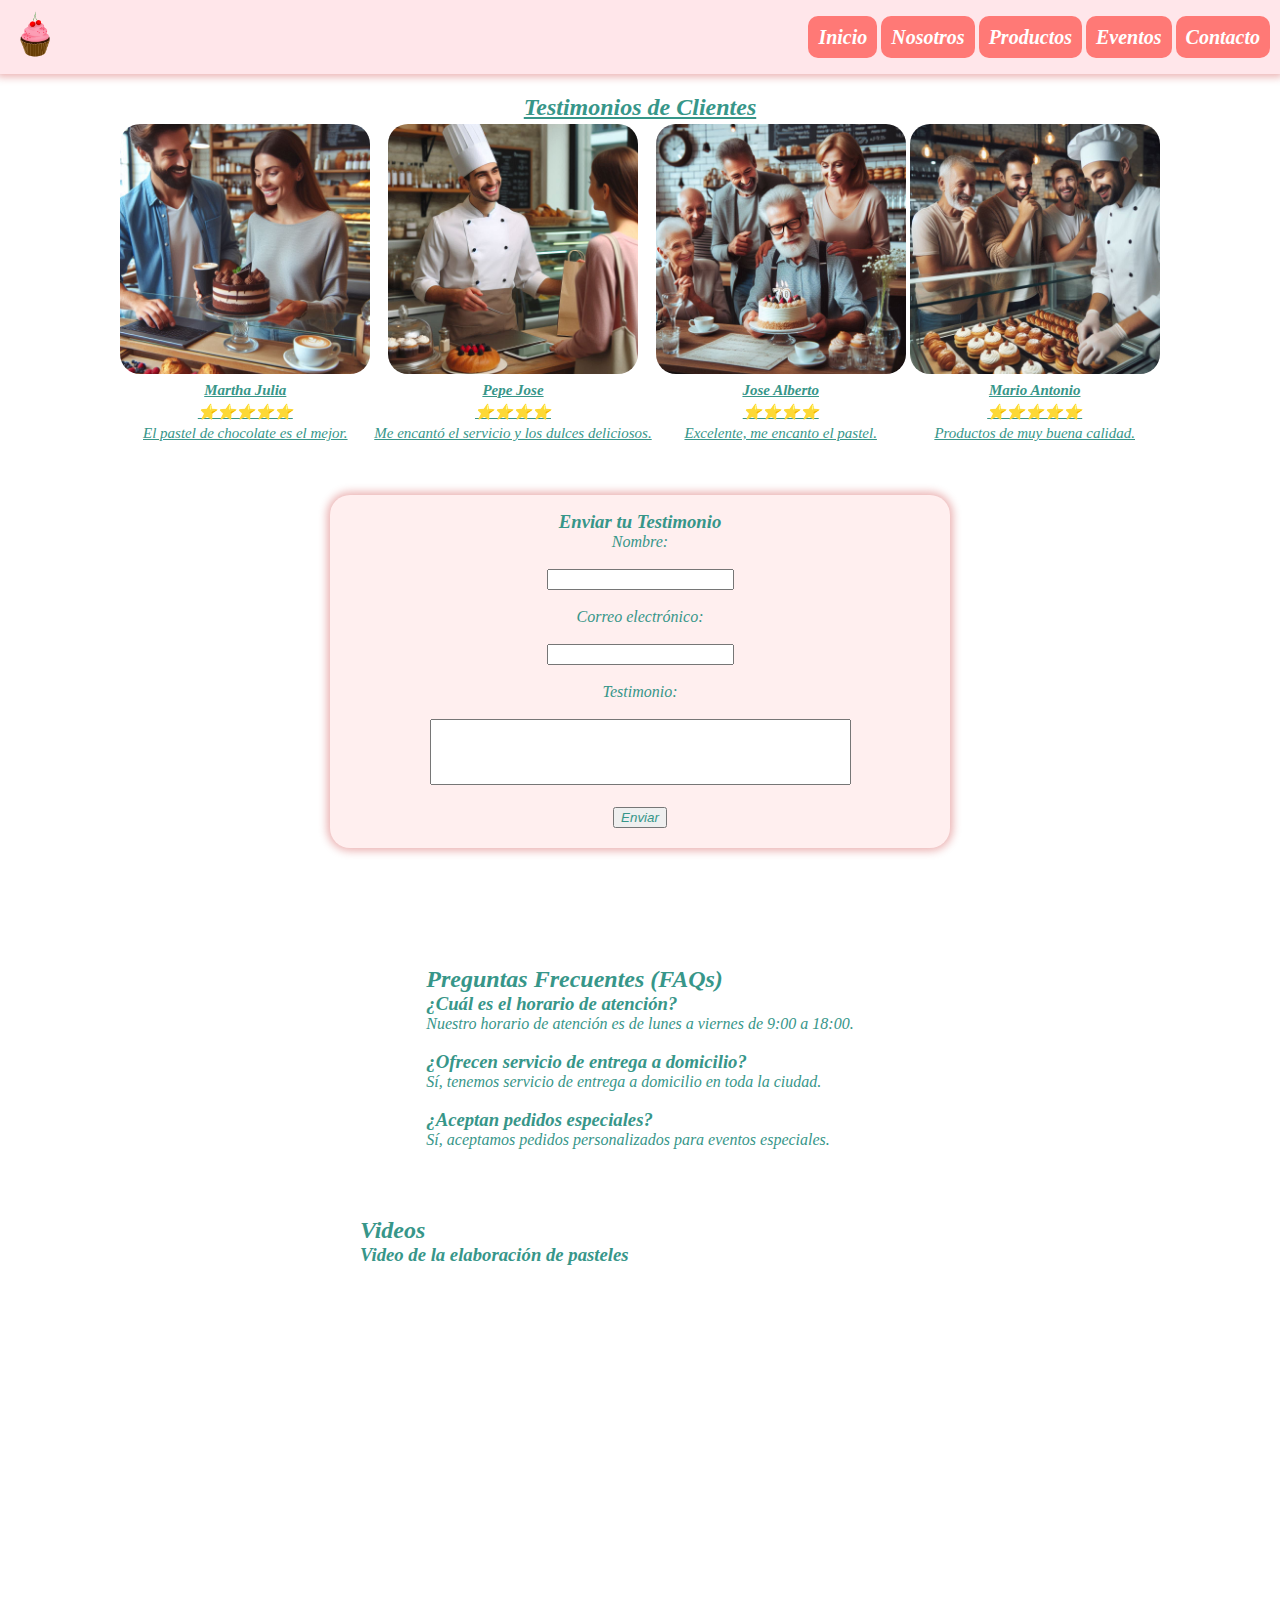
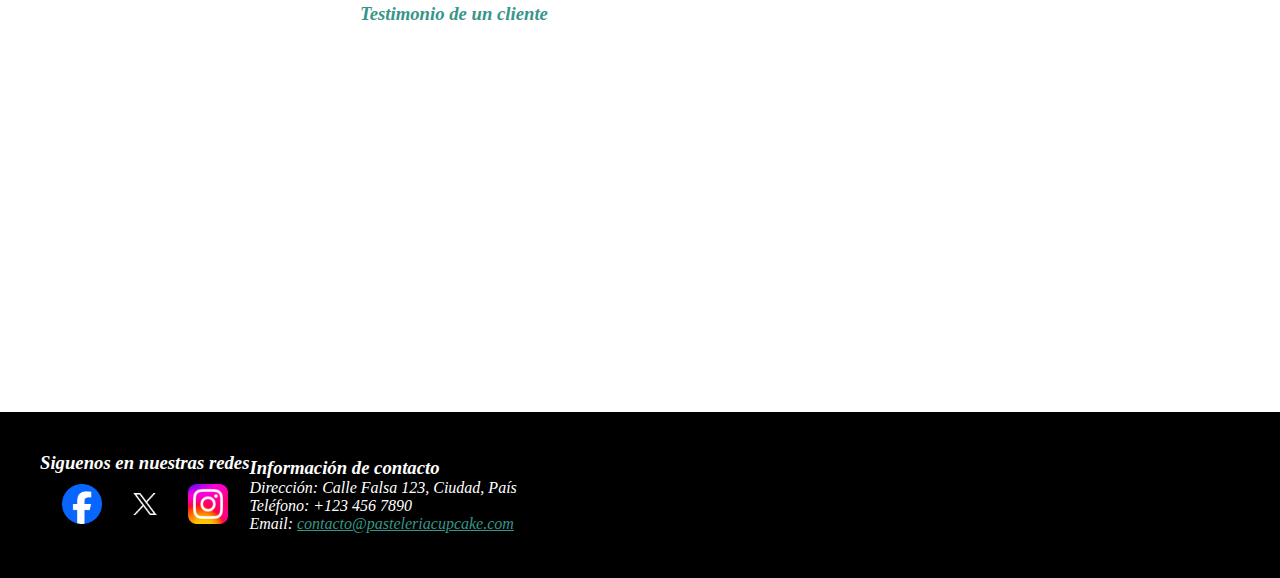
==== commit aa10be2d: "update: cambios finales, modularidad, ajustes" ====
--- a/contacto.html
+++ b/contacto.html
@@ -10,142 +10,108 @@
     <link rel="stylesheet" href="./styles/contacto-style.css">
 </head>
 <body>
-    <!--Header-->
-    <header>
-        <div class="contenedor-header">
-            <a href="index.html">
-                <img src="img/cupcake.png" alt="cupcake-image" width="50px" height="50px">
-            </a>
-            <nav>
-                <a class="btn-enlace" href="index.html">Inicio</a>
-                <a class="btn-enlace" href="nosotros.html">Nosotros</a>
-                <a class="btn-enlace" href="productos.html">Productos</a>
-                <a class="btn-enlace" href="eventos.html">Eventos</a>
-                <a class="btn-enlace" href="contacto.html">Contacto</a>
-            </nav>
-        </div>
-    </header>
+
+    <div id="header"></div>
 
     <!--Main-->
     <main>
-        <section id="testimonios">
-            <h2>Testimonios de Clientes</h2>
+        <div class="maquetacion-main">
+            <section id="testimonios">
+                <h2>Testimonios de Clientes</h2>
+                
+                <div class="contenedor-tabla">
+                    <div>
+                        <table>
+                            <tr>
+                                <td><img class="tamanio-img" src="img/imagen 1.jpeg" alt="Foto de Cliente 1"></td>
+                                <td><img class="tamanio-img" src="img/imagen 2.jpeg" alt="Foto de Cliente 2"></td>
+                                <td><img class="tamanio-img" src="img/imagen 3.jpeg" alt="Foto de Cliente 3"></td>
+                                <td><img class="tamanio-img" src="img/imagen 4.jpeg" alt="Foto de Cliente 4"></td>
+                            </tr>
+                            <tr>
+                                <td class="inline-element">Martha Julia</td>
+                                <td class="inline-element">Pepe Jose</td>
+                                <td class="inline-element">Jose Alberto</td>
+                                <td class="inline-element">Mario Antonio</td>
+                            </tr>
+                            <tr>
+                                <td>⭐⭐⭐⭐⭐</td>
+                                <td>⭐⭐⭐⭐</td>
+                                <td>⭐⭐⭐⭐</td>
+                                <td>⭐⭐⭐⭐⭐</td>
+                            </tr>
+                            <tr>
+                                <td>El pastel de chocolate es el mejor.</td>
+                                <td>Me encantó el servicio y los dulces deliciosos.</td>
+                                <td>Excelente, me encanto el pastel.</td>
+                                <td>Productos de muy buena calidad.</td>
+                            </tr>
+                        </table>
+                    </div>
+                </div>
+            </section>
+    
+            <div class="contenedor-testimonio">
+                <section align="center">
+                <form>
+                    <fieldset style="border: none;">
+                        <h3>Enviar tu Testimonio</h3>
+                        <label for="nombre">Nombre:</label><br><br>
+                        <input type="text" id="nombre" name="nombre" required><br><br>
+                        <label for="email">Correo electrónico:</label><br><br>
+                        <input type="email" id="email" name="email" required><br><br>
+                        <label for="testimonio">Testimonio:</label><br><br>
+                        <textarea id="testimonio" name="testimonio" rows="4" cols="50" required style="resize: none;"></textarea><br><br>
+                        <button type="submit">Enviar</button><br>
+                    </fieldset>
+                </form>
+                </section>
+            </div>
             
-            <div class="contenedor-tabla">
+            <br>
+    
+            <div class="contenedor-preguntas">
                 <div>
-                    <table>
-                        <tr>
-                            <td><img class="tamanio-img" src="img/imagen 1.jpeg" alt="Foto de Cliente 1"></td>
-                            <td><img class="tamanio-img" src="img/imagen 2.jpeg" alt="Foto de Cliente 2"></td>
-                            <td><img class="tamanio-img" src="img/imagen 3.jpeg" alt="Foto de Cliente 3"></td>
-                            <td><img class="tamanio-img" src="img/imagen 4.jpeg" alt="Foto de Cliente 4"></td>
-                        </tr>
-                        <tr>
-                            <td class="inline-element">Martha Julia</td>
-                            <td class="inline-element">Pepe Jose</td>
-                            <td class="inline-element">Jose Alberto</td>
-                            <td class="inline-element">Mario Antonio</td>
-                        </tr>
-                        <tr>
-                            <td>⭐⭐⭐⭐⭐</td>
-                            <td>⭐⭐⭐⭐</td>
-                            <td>⭐⭐⭐⭐</td>
-                            <td>⭐⭐⭐⭐⭐</td>
-                        </tr>
-                        <tr>
-                            <td>El pastel de chocolate es el mejor.</td>
-                            <td>Me encantó el servicio y los dulces deliciosos.</td>
-                            <td>Excelente, me encanto el pastel.</td>
-                            <td>Productos de muy buena calidad.</td>
-                        </tr>
-                    </table>
+                    <section>
+                        <h2>Preguntas Frecuentes (FAQs)</h2>
+                        <article>
+                            <h3>¿Cuál es el horario de atención?</h3>
+                            <p>Nuestro horario de atención es de lunes a viernes de 9:00 a 18:00.</p><br>
+                        </article>
+                        <article>
+                            <h3>¿Ofrecen servicio de entrega a domicilio?</h3>
+                            <p>Sí, tenemos servicio de entrega a domicilio en toda la ciudad.</p><br>
+                        </article>
+                        <article>
+                            <h3>¿Aceptan pedidos especiales?</h3>
+                            <p>Sí, aceptamos pedidos personalizados para eventos especiales.</p><br>
+                        </article>
+                    </section>
                 </div>
             </div>
-        </section>
-
-        <div class="contenedor-testimonio">
-            <section align="center">
-            <form>
-                <fieldset style="border: none;">
-                    <h3>Enviar tu Testimonio</h3>
-                    <label for="nombre">Nombre:</label><br><br>
-                    <input type="text" id="nombre" name="nombre" required><br><br>
-                    <label for="email">Correo electrónico:</label><br><br>
-                    <input type="email" id="email" name="email" required><br><br>
-                    <label for="testimonio">Testimonio:</label><br><br>
-                    <textarea id="testimonio" name="testimonio" rows="4" cols="50" required style="resize: none;"></textarea><br><br>
-                    <button type="submit">Enviar</button><br>
-                </fieldset>
-            </form>
-            </section>
-        </div>
-        
-        <br>
-
-        <div class="contenedor-preguntas">
-            <div>
-                <section>
-                    <h2>Preguntas Frecuentes (FAQs)</h2>
-                    <article>
-                        <h3>¿Cuál es el horario de atención?</h3>
-                        <p>Nuestro horario de atención es de lunes a viernes de 9:00 a 18:00.</p><br>
-                    </article>
-                    <article>
-                        <h3>¿Ofrecen servicio de entrega a domicilio?</h3>
-                        <p>Sí, tenemos servicio de entrega a domicilio en toda la ciudad.</p><br>
-                    </article>
-                    <article>
-                        <h3>¿Aceptan pedidos especiales?</h3>
-                        <p>Sí, aceptamos pedidos personalizados para eventos especiales.</p><br>
-                    </article>
-                </section>
-            </div>
-        </div>
-
-        <div class="contenedor-videos">
-            <div>
-                <section>
-                    <h2>Videos</h2>
-                    <article>
-                        <h3>Video de la elaboración de pasteles</h3><br>
-                        <iframe width="560" height="315" src="https://www.youtube.com/embed/brTCTw5O3BQ" frameborder="0" allow="accelerometer; autoplay; encrypted-media; gyroscope; picture-in-picture" allowfullscreen></iframe>
-                    </article>
-                    <article>
-                        <h3>Testimonio de un cliente</h3><br>
-                        <iframe width="560" height="315" src="https://www.youtube.com/embed/U2p_HJNhkn8" frameborder="0" allow="accelerometer; autoplay; encrypted-media; gyroscope; picture-in-picture" allowfullscreen></iframe>
-                    </article>
-                </section>
+    
+            <div class="contenedor-videos">
+                <div>
+                    <section>
+                        <h2>Videos</h2>
+                        <article>
+                            <h3>Video de la elaboración de pasteles</h3><br>
+                            <iframe width="560" height="315" src="https://www.youtube.com/embed/brTCTw5O3BQ" frameborder="0" allow="accelerometer; autoplay; encrypted-media; gyroscope; picture-in-picture" allowfullscreen></iframe>
+                        </article>
+                        <article>
+                            <h3>Testimonio de un cliente</h3><br>
+                            <iframe width="560" height="315" src="https://www.youtube.com/embed/U2p_HJNhkn8" frameborder="0" allow="accelerometer; autoplay; encrypted-media; gyroscope; picture-in-picture" allowfullscreen></iframe>
+                        </article>
+                    </section>
+                </div>
             </div>
         </div>
     </main>
 
     <!--Footer-->
-    <footer>
-        <div>
-            <h3 class="txt-footer">Siguenos en nuestras redes</h3>
-            
-            <div class="contenedor-enlaces">
-                <a href="https://www.facebook.com/" target="_blank">
-                    <img src="img/facebook.webp" alt="facebook" width="40px" height="40px">
-                </a>
+    <div id="footer"></div>
 
-                <a href="https://x.com/home" target="_blank">
-                    <img src="img/x.png" alt="x" width="40px" height="40px">
-                </a>
-
-                <a href="https://www.instagram.com/" target="_blank">
-                    <img src="img/Instagram.png" alt="instagram" width="40px" height="40px">
-                </a>
-            </div>
-        </div>
-        <div>
-            <h3 class="txt-footer">Información de contacto</h3>
-            <address>
-                <p>Dirección: Calle Falsa 123, Ciudad, País</p>
-                <p>Teléfono: +123 456 7890</p>
-                <p>Email: <a href="mailto:contacto@pasteleriadulcesabor.com">contacto@pasteleriacupcake.com</a></p>
-            </address>
-        </div>
-    </footer>
+    <script src="js/header.js"></script>
+    <script src="js/footer.js"></script>    
 </body>
 </html>--- a/styles/contacto-style.css
+++ b/styles/contacto-style.css
@@ -2,30 +2,6 @@
     color: #379689;
     font-style: italic;
     margin: 0;
-}
-/*Header*/
-.contenedor-header{
-    display: flex;
-    justify-content: space-between;
-    align-items: center;
-    background-color: rgb(255, 230, 234);
-    padding: 10px;
-    box-shadow: 0 0 8px 3px rgba(190, 4, 4, 0.3);
-    margin-bottom: 20px;
-}
-
-.btn-enlace{
-    background-color: rgb(255, 121, 118);
-    padding: 10px;
-    border-radius: 10px;
-    color: white;
-    text-decoration: none;
-    font-weight: bold;
-    font-size: 20px;
-}
-
-.btn-enlace:hover {
-    background-color: rgb(222, 94, 92);
 }
 
 /* Selector de clase para estilizar tres elementos */
@@ -78,24 +54,6 @@
     border-radius: 20px;
 }
 
-footer{
-    background-color: black;
-    display: flex;
-    justify-content: space-between;
-    padding: 40px;
-}
-.contenedor-enlaces{
-    display: flex;
-    justify-content: space-around;
-    margin: 10px;
-}
-.txt-footer{
-    color: white;
-}
-address > p {
-    color: white;
-}
-
 .br-20{
     border-radius: 20px;
     margin: 10px;
@@ -119,4 +77,12 @@
     align-items: center;
 
     margin: 50px;
+}
+.maquetacion-main{
+    width: 1200px;
+}
+
+main{
+    display: flex;
+    justify-content: center;
 }